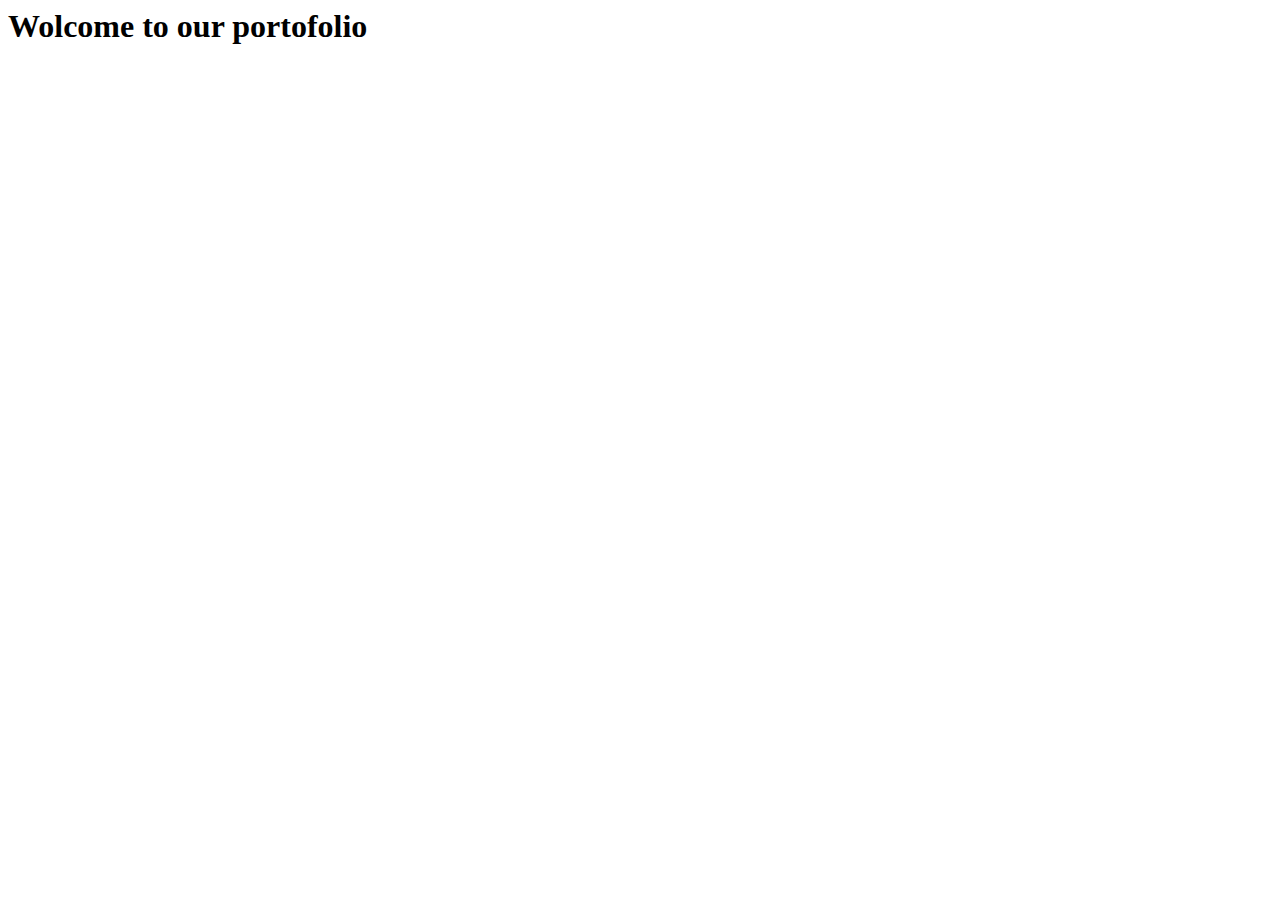
==== portofolio.html @ 84260bf3 "Add Layout 2" ====
<html lang="en">
<head>
    <meta charset="UTF-8">
    <meta name="viewport" content="width=device-width, initial-scale=1.0">
    <title>Document</title>
</head>
<body>
    <h1>Wolcome to our portofolio</h1>
</body>
</html>
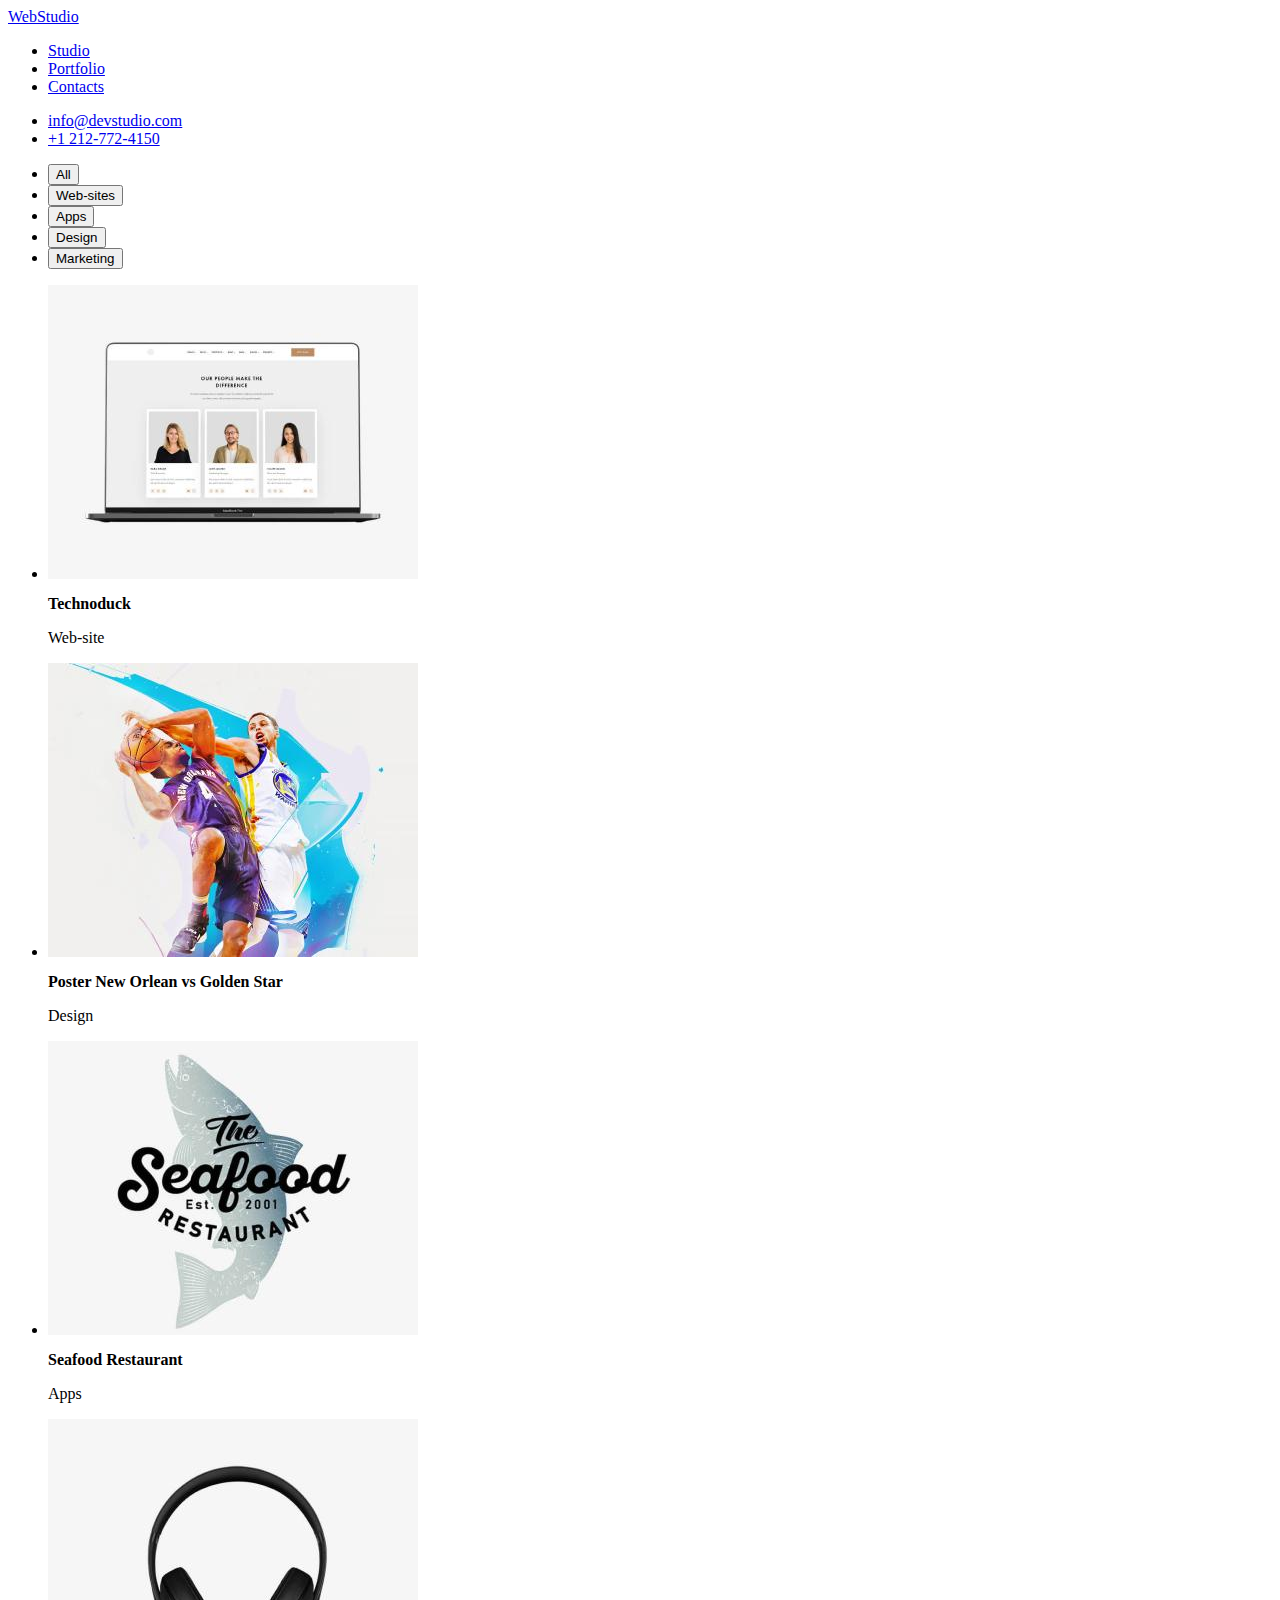
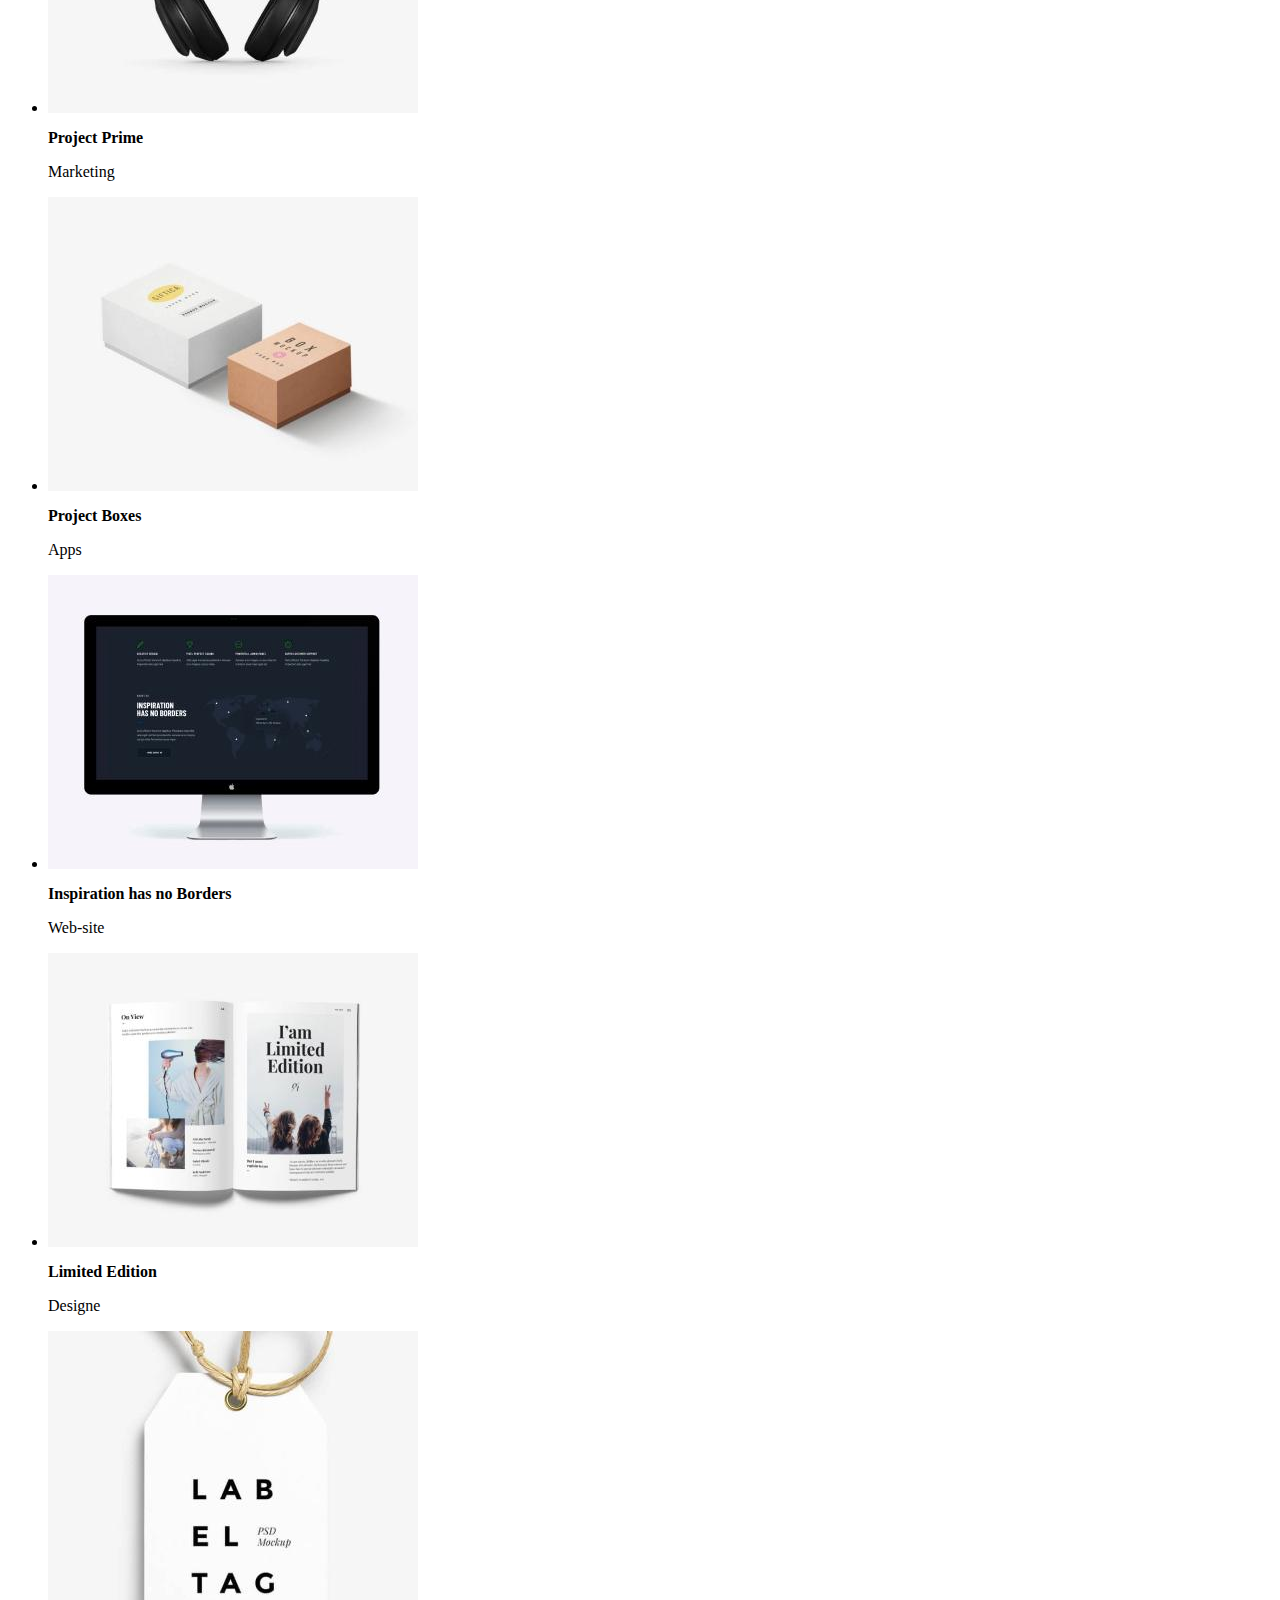
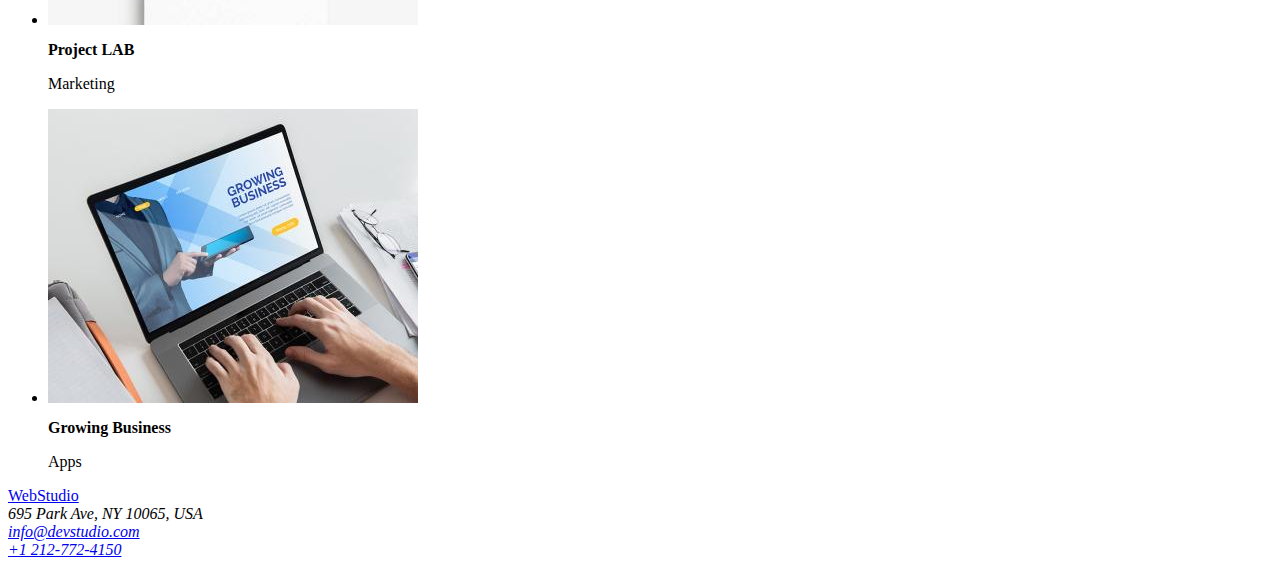
==== commit d1afdffb: "create portofolio.html" ====
--- a/portofolio.html
+++ b/portofolio.html
@@ -2,9 +2,95 @@
 <head>
     <meta charset="UTF-8">
     <meta name="viewport" content="width=device-width, initial-scale=1.0">
-    <title>Document</title>
+    <title>Portofolio</title>
+    <link rel="preconnect" href="https://fonts.googleapis.com">
+    <link rel="preconnect" href="https://fonts.gstatic.com" crossorigin>
+    <link href="https://fonts.googleapis.com/css2?family=Raleway:wght@700&family=Roboto:wght@400;500;700;900&display=swap" rel="stylesheet">
+    <link rel="stylesheet" href="css/style.css">
 </head>
-<body>
-    <h1>Wolcome to our portofolio</h1>
+<body class="body-style">
+
+    <header class="header-style" >
+
+        <a href="#">WebStudio</a> 
+          <nav>
+            <ul class="link-style">
+              <li> <a class="link" href="studio.html" target="_blank">Studio</a> </li>
+              <li> <a class="link" href="portofolio.html" target="_blank">Portfolio</a></li>
+              <li> <a class="link-style" href="https://www.google.ro/" target="_blank">Contacts</a></li>
+             </ul>
+          </nav>
+  
+             <ul class="header-contacts">
+              <li><a class="contact" href="emailto:info@devstudio.com ">info@devstudio.com</a></li>
+              <li><a class="contact" href="tel:+1212-772-4150">+1 212-772-4150</a></li>
+             </ul>
+         
+       </header>
+  
+  <!-- The main part-->  
+              
+  <main class="main-style">
+  
+    <ul class="portofolio-buttons">
+      <li> <button class="buttons-style" type="button">All</button></li>
+      <li><button class="buttons-style" type="button">Web-sites</button></li>
+      <li><button class="buttons-style" type="button">Apps</button></li>
+      <li><button class="buttons-style" type="button">Design</button></li>
+      <li><button class="buttons-style" type="button">Marketing</button></li>
+    </ul>
+  <ul>
+    <li>
+      <img src="images/img8.jpg" alt="Technoduck" width="370">
+      <p><b>Technoduck</b></p>
+      <p>Web-site</p>
+    </li>
+    <li><img src="images/img9.jpg" alt="Poster New Orlean vs Golden Star" width="370">
+      <p><b>Poster New Orlean vs Golden Star</b></p>
+      <p>Design</p>
+    </li>
+    <li>
+      <img src="images/img10.jpg" alt="Seafood Restaurant" width="370">
+      <p><b>Seafood Restaurant </b></p>
+      <p>Apps</p>
+    </li>
+    <li>
+      <img src="images/img11.jpg" alt="Project Prime" width="370">
+      <p><b>Project Prime</b></p>
+      <p>Marketing</p>
+    </li>
+    <li><img src="images/img12.jpg" alt="Project Boxes" width="370">
+      <p><b>Project Boxes</b></p>
+      <p>Apps</p>
+    </li>
+    <li><img src="images/img13.jpg" alt="Inspiration has no Borders" width="370">
+      <p><b>Inspiration has no Borders</b></p>
+      <p>Web-site</p>
+    </li>
+    <li><img src="images/img14.jpg" alt="Limited Edition" width="370">
+      <p><b>Limited Edition</b></p>
+      <p>Designe</p>
+    </li>
+    <li><img src="images/img15.jpg" alt="Project LAB" width="370">
+      <p><b>Project LAB</b></p>
+      <p>Marketing</p>
+    </li>
+    <li><img src="images/img16.jpg" alt="Growing Business" width="370">
+      <p><b>Growing Business</b></p>
+      <p>Apps</p>
+    </li>
+  </ul>
+  </main>
+  
+  <!--footer section-->
+  <footer class="footer-style">
+    <a href="#">WebStudio</a> 
+    <address>695 Park Ave, NY 10065, USA
+    <br>
+    <a href="emailto:info@devstudio.com">info@devstudio.com</a>
+    <br>
+    <a href="tel:+1212-772-4150">+1 212-772-4150</a> 
+    </address> 
+    </footer>
 </body>
 </html>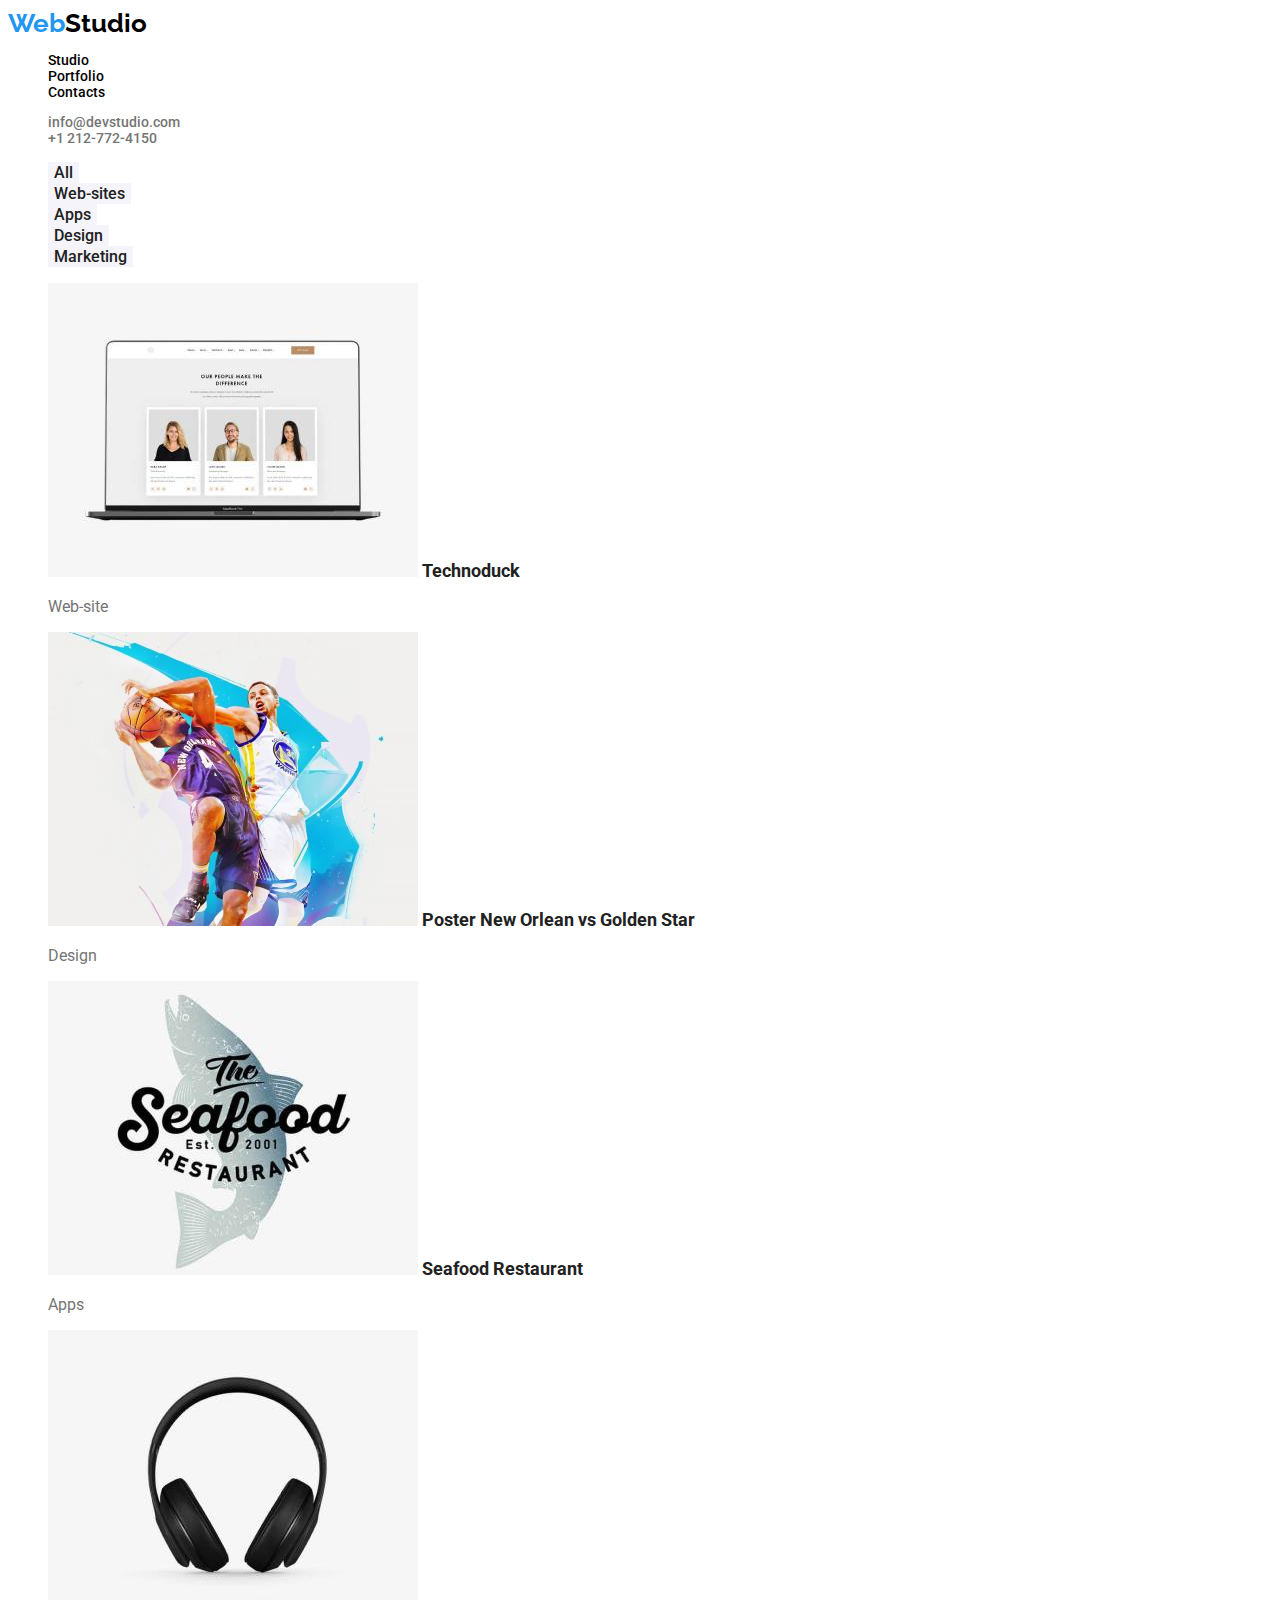
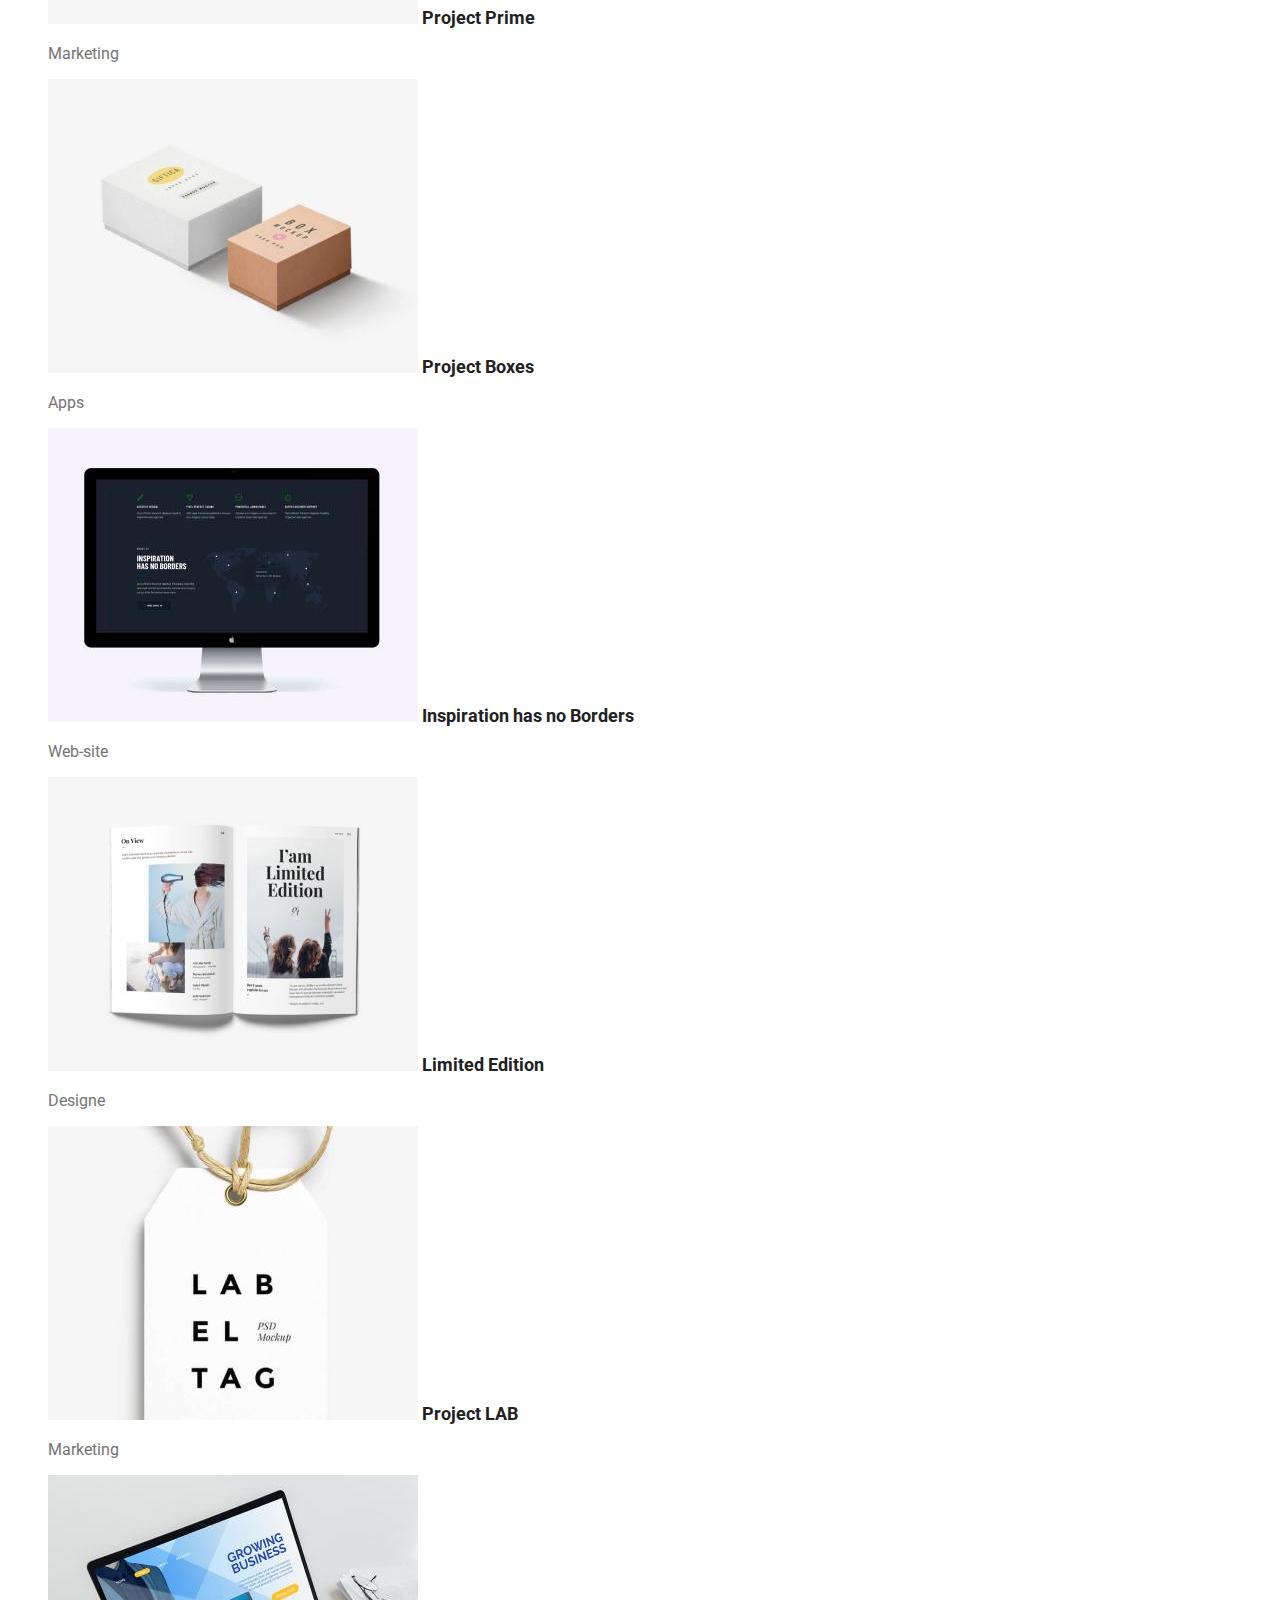
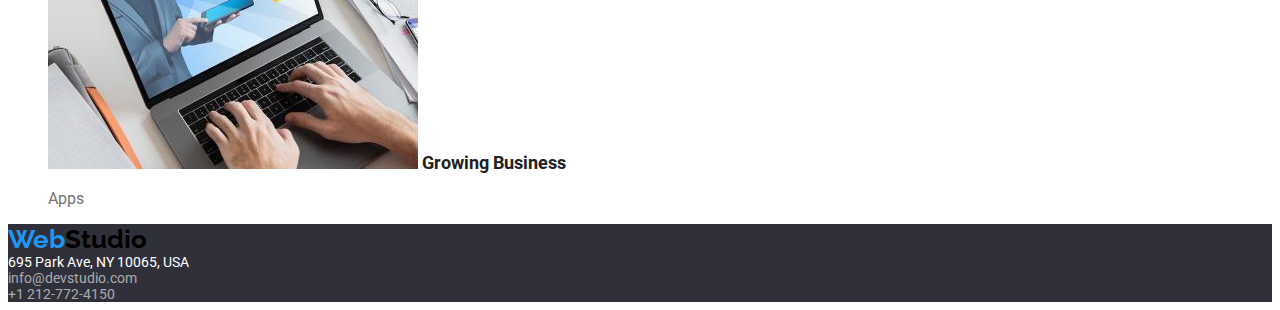
==== commit 11348f05: "modified some aspects and added classes" ====
--- a/portofolio.html
+++ b/portofolio.html
@@ -10,14 +10,14 @@
 </head>
 <body class="body-style">
 
-    <header class="header-style" >
+    <header class="header-style">
 
-        <a href="#">WebStudio</a> 
+        <a class="logo-style" href="#"><span class="web-style">Web</span><span>Studio</span></a> 
           <nav>
-            <ul class="link-style">
+            <ul class="link-header-style">
               <li> <a class="link" href="studio.html" target="_blank">Studio</a> </li>
               <li> <a class="link" href="portofolio.html" target="_blank">Portfolio</a></li>
-              <li> <a class="link-style" href="https://www.google.ro/" target="_blank">Contacts</a></li>
+              <li> <a class="link" href="#" target="_blank">Contacts</a></li>
              </ul>
           </nav>
   
@@ -31,65 +31,67 @@
   <!-- The main part-->  
               
   <main class="main-style">
+    <section>
   
     <ul class="portofolio-buttons">
-      <li> <button class="buttons-style" type="button">All</button></li>
+      <li><button class="buttons-style" type="button">All</button></li>
       <li><button class="buttons-style" type="button">Web-sites</button></li>
       <li><button class="buttons-style" type="button">Apps</button></li>
       <li><button class="buttons-style" type="button">Design</button></li>
       <li><button class="buttons-style" type="button">Marketing</button></li>
     </ul>
-  <ul>
+  <ul class="our-portofolio-style">
     <li>
       <img src="images/img8.jpg" alt="Technoduck" width="370">
-      <p><b>Technoduck</b></p>
+      <span>Technoduck</span>
       <p>Web-site</p>
     </li>
     <li><img src="images/img9.jpg" alt="Poster New Orlean vs Golden Star" width="370">
-      <p><b>Poster New Orlean vs Golden Star</b></p>
+      <span>Poster New Orlean vs Golden Star</span>
       <p>Design</p>
     </li>
     <li>
       <img src="images/img10.jpg" alt="Seafood Restaurant" width="370">
-      <p><b>Seafood Restaurant </b></p>
+      <span>Seafood Restaurant</span>
       <p>Apps</p>
     </li>
     <li>
       <img src="images/img11.jpg" alt="Project Prime" width="370">
-      <p><b>Project Prime</b></p>
+      <span>Project Prime</span>
       <p>Marketing</p>
     </li>
     <li><img src="images/img12.jpg" alt="Project Boxes" width="370">
-      <p><b>Project Boxes</b></p>
+      <span>Project Boxes</span>
       <p>Apps</p>
     </li>
     <li><img src="images/img13.jpg" alt="Inspiration has no Borders" width="370">
-      <p><b>Inspiration has no Borders</b></p>
+      <span>Inspiration has no Borders</span>
       <p>Web-site</p>
     </li>
     <li><img src="images/img14.jpg" alt="Limited Edition" width="370">
-      <p><b>Limited Edition</b></p>
+      <span>Limited Edition</span>
       <p>Designe</p>
     </li>
     <li><img src="images/img15.jpg" alt="Project LAB" width="370">
-      <p><b>Project LAB</b></p>
+      <span>Project LAB</span>
       <p>Marketing</p>
     </li>
     <li><img src="images/img16.jpg" alt="Growing Business" width="370">
-      <p><b>Growing Business</b></p>
+      <span>Growing Business</span>
       <p>Apps</p>
     </li>
   </ul>
+  </section>
   </main>
   
   <!--footer section-->
   <footer class="footer-style">
-    <a href="#">WebStudio</a> 
-    <address>695 Park Ave, NY 10065, USA
+    <a class="logo-style" href="#"><span class="web-style">Web</span><span>Studio</span></a> 
+    <address><span class="street-style">695 Park Ave, NY 10065, USA</span>
     <br>
-    <a href="emailto:info@devstudio.com">info@devstudio.com</a>
+    <a class="footer-contact" href="emailto:info@devstudio.com">info@devstudio.com</a>
     <br>
-    <a href="tel:+1212-772-4150">+1 212-772-4150</a> 
+    <a class="footer-contact" href="tel:+1212-772-4150">+1 212-772-4150</a> 
     </address> 
     </footer>
 </body>
--- a/css/style.css
+++ b/css/style.css
@@ -0,0 +1,58 @@
+:root {}
+
+.body-style {font-family: "Roboto" , sans-serif; font-style: normal;}
+
+.header-style,.about-us-style, .main-style   {background-color: #FFFFFF;}
+.title-section-style, .footer-style {background-color: #2F303A;}
+.our-team-style {background-color: #F5F4FA;}
+
+.logo-style { color: #000000;  font-family: "Raleway";
+    font-size: 26px; font-style: normal;font-weight: 700;text-decoration: none;}
+.web-style {color:#2196F3;}
+
+
+.link-header-style, .link {color: #000000;  text-decoration:none; font-size: 14px;
+    font-style: normal;font-weight: 500; list-style:none;}
+.link-header-style, .link:visited {color: #000000;}
+.link-header-style .link:hover,.link-header-style .link:focus  {color:#2196F3}
+ 
+.header-contacts, .contact {color: #757575; list-style: none; text-decoration: none;font-size: 14px;
+    font-style: normal; font-weight: 500;}
+.header-contacts, .contact:hover {color: #2196F3;}
+
+
+.h1-title {color: #FFF;text-align: center;font-size: 44px;font-style: normal;
+    font-weight: 900;line-height: 60px; letter-spacing: 2.64px;text-transform: uppercase; width: 696px; text-align: center;}
+
+.main-button {background-color: #2196F3; color: #FFF;text-align: center; border: none; width: 200px;
+height: 50px; flex-shrink: 0; font-size: 16px;font-style: normal;font-weight: 700; text-align: center; font-family: inherit;}
+.portofolio-buttons{list-style: none;}
+.buttons-style {background-color: #F5F4FA; color: #212121; border: none; font-size: 16px;
+    font-style: normal;font-weight: 500; font-family: inherit; }
+.buttons-style:hover{background-color: #2196F3; color: #FFF;}
+
+.features-style { list-style: none;}
+h3 { width: 270px; color: #212121; font-size: 14px; font-style: normal;font-weight: 700;
+    line-height: normal;letter-spacing: 0.42px;text-transform: uppercase; }
+h2{color: #212121;text-align: center;font-size: 36px;font-style: normal;
+    font-weight: 700;}
+.features-style p{color: #757575;font-size: 14px;font-style: normal;font-weight: 400;}
+
+.img-style {list-style: none;}
+
+.staf-style{list-style: none;}
+.staf-style span{color: #212121;text-align: center;font-size: 16px;
+    font-style: normal;font-weight: 500;}
+.staf-style p{color: #757575;text-align: center;font-size: 16px;font-style: normal;
+    font-weight: 400;}
+
+.street-style{color: #FFF; font-size: 14px; font-family: inherit; font-style: normal;font-weight: 400;}
+.footer-contact{color: rgba(255, 255, 255, 0.60);font-family:inherit;font-size: 14px;
+    font-style: normal;font-weight: 400; text-decoration: none;}
+
+
+.our-portofolio-style {list-style: none;}
+.our-portofolio-style span {color: #212121;font-size: 18px;font-style: normal;
+    font-weight: 700;}
+.our-portofolio-style p{color: #757575;font-size: 16px;font-style: normal;
+    font-weight: 400;}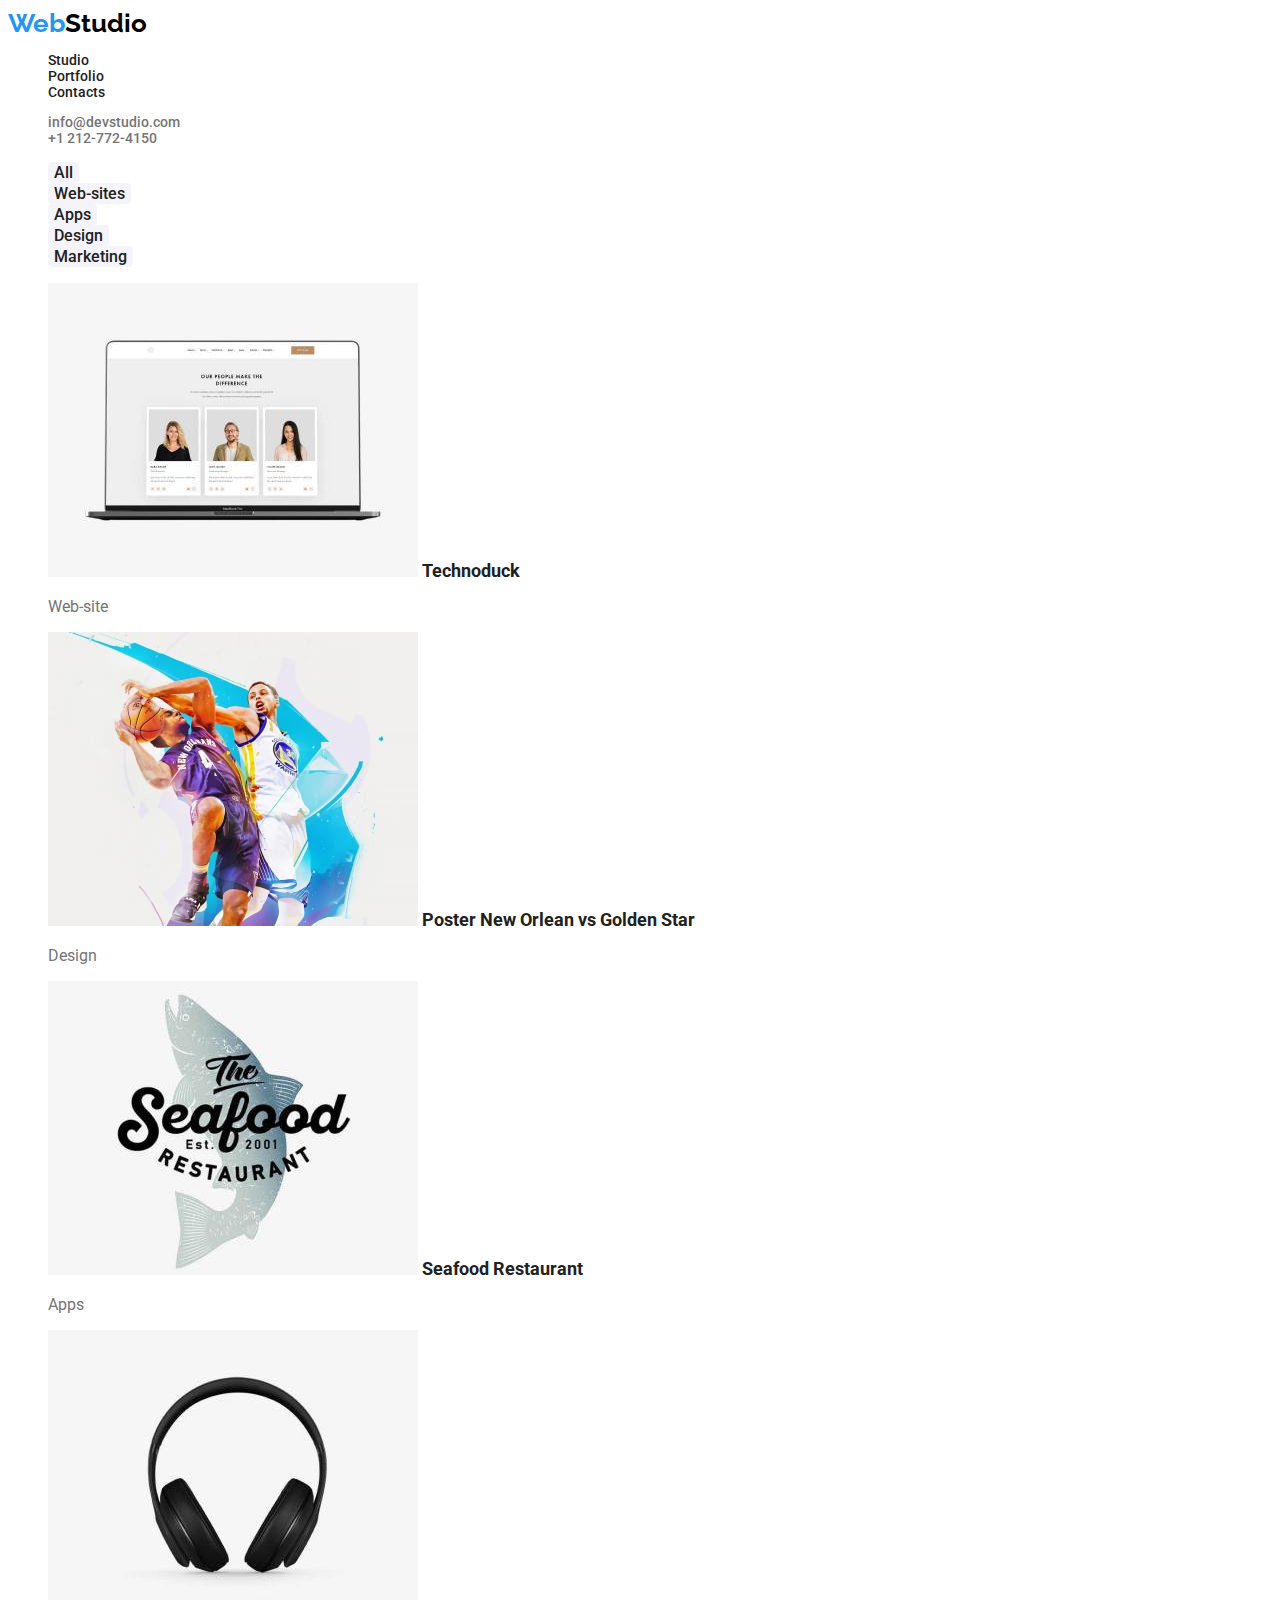
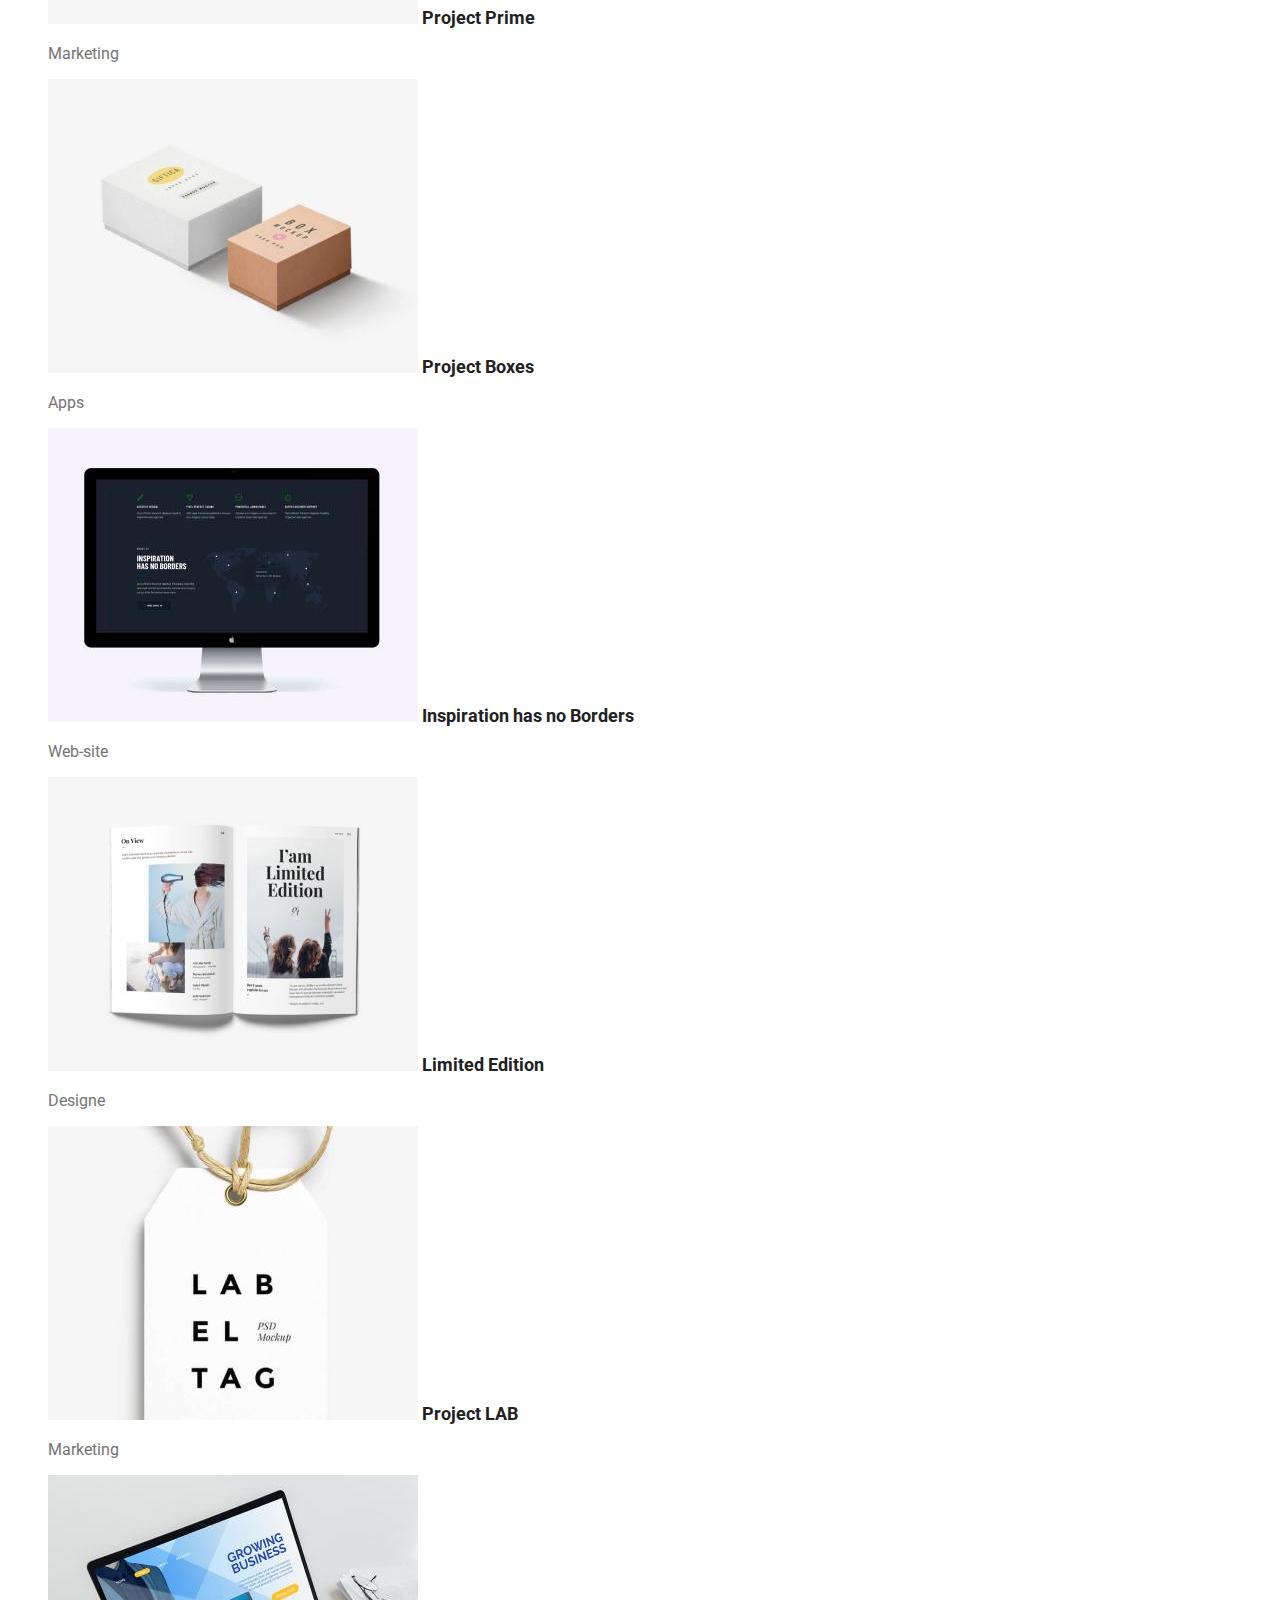
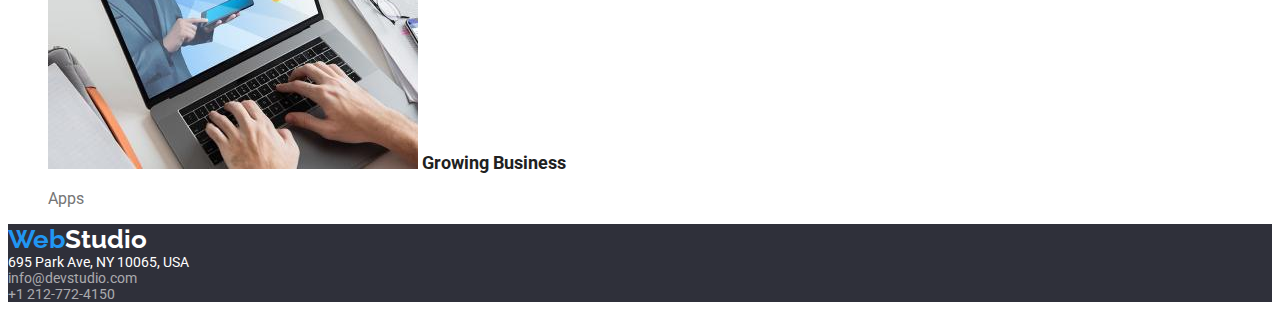
==== commit 6502045e: "add variables" ====
--- a/portofolio.html
+++ b/portofolio.html
@@ -86,7 +86,7 @@
   
   <!--footer section-->
   <footer class="footer-style">
-    <a class="logo-style" href="#"><span class="web-style">Web</span><span>Studio</span></a> 
+    <a class="logo-style" href="#"><span class="web-style">Web</span><span class="footer-studio-style">Studio</span></a> 
     <address><span class="street-style">695 Park Ave, NY 10065, USA</span>
     <br>
     <a class="footer-contact" href="emailto:info@devstudio.com">info@devstudio.com</a>
--- a/css/style.css
+++ b/css/style.css
@@ -1,58 +1,72 @@
-:root {}
-
-.body-style {font-family: "Roboto" , sans-serif; font-style: normal;}
-
-.header-style,.about-us-style, .main-style   {background-color: #FFFFFF;}
-.title-section-style, .footer-style {background-color: #2F303A;}
-.our-team-style {background-color: #F5F4FA;}
-
-.logo-style { color: #000000;  font-family: "Raleway";
-    font-size: 26px; font-style: normal;font-weight: 700;text-decoration: none;}
-.web-style {color:#2196F3;}
+:root {--main-text-style:"Roboto" , sans-serif;
+       --main-text-color:#212121;
+       --header-logo-studio-color:#000000;
+       --main-activ-text-color:#2196F3;
+       --white-color:#FFFFFF;
+       --button-background-color:#F5F4FA;
+       --p-and-header-contact-color:#757575;
+       --footer-contact-color:rgba(255, 255, 255, 0.60); 
+       --main-button-activ-color: #188CE8;
+       --footer-background:#2F303A;
 
 
-.link-header-style, .link {color: #000000;  text-decoration:none; font-size: 14px;
-    font-style: normal;font-weight: 500; list-style:none;}
-.link-header-style, .link:visited {color: #000000;}
-.link-header-style .link:hover,.link-header-style .link:focus  {color:#2196F3}
+}
+
+.body-style {font-family:var(--main-text-style); font-style: normal;}
+
+.header-style,.about-us-style, .main-style   {background-color:var(--white-color);}
+.title-section-style, .footer-style {background-color:var(--footer-background);}
+.our-team-style {background-color:var(--button-background-color);}
+
+.logo-style { color:var(--header-logo-studio-color); font-family: "Raleway";
+    font-size: 26px;font-weight: 700;text-decoration: none;}
+.web-style {color:var(--main-activ-text-color);}
+.footer-studio-style{color:var(--white-color);}
+
+.link-header-style, .link {color: var(--main-text-color);  text-decoration:none; font-size: 14px;
+    font-weight: 500; list-style:none;}
+.link-header-style, .link:visited {color:var(--main-text-color)}
+.link-header-style .link:hover,.link-header-style .link:focus  {color:var(--main-activ-text-color);}
  
-.header-contacts, .contact {color: #757575; list-style: none; text-decoration: none;font-size: 14px;
+.header-contacts, .contact {color:var(--p-and-header-contact-color); list-style: none; text-decoration: none;font-size: 14px;
     font-style: normal; font-weight: 500;}
-.header-contacts, .contact:hover {color: #2196F3;}
+.header-contacts, .contact:hover {color:var(--main-activ-text-color);}
 
 
-.h1-title {color: #FFF;text-align: center;font-size: 44px;font-style: normal;
+.h1-title {color:var(--white-color);text-align: center;font-size: 44px;
     font-weight: 900;line-height: 60px; letter-spacing: 2.64px;text-transform: uppercase; width: 696px; text-align: center;}
 
-.main-button {background-color: #2196F3; color: #FFF;text-align: center; border: none; width: 200px;
-height: 50px; flex-shrink: 0; font-size: 16px;font-style: normal;font-weight: 700; text-align: center; font-family: inherit;}
+.main-button {background-color:var(--main-activ-text-color); color:var(--white-color);text-align: center; border: none; width: 200px;
+height: 50px; flex-shrink: 0; font-size: 16px;font-style: normal;font-weight: 700; font-family: inherit; border-radius: 4px;}
+.main-button:hover{ background-color:var(--main-button-activ-color); color:var(--white-color);}
 .portofolio-buttons{list-style: none;}
-.buttons-style {background-color: #F5F4FA; color: #212121; border: none; font-size: 16px;
-    font-style: normal;font-weight: 500; font-family: inherit; }
-.buttons-style:hover{background-color: #2196F3; color: #FFF;}
+.buttons-style {background-color:var(--button-background-color); color:var(--main-text-color); border: none; font-size: 16px;
+    font-style: normal;font-weight: 500; font-family: inherit; border-radius: 4px; }
+.buttons-style:hover{background-color:var(--main-activ-text-color); ;box-shadow: 0px 2px 2px 0px rgba(0, 0, 0, 0.12), 0px 1px 2px 0px rgba(0, 0, 0, 0.08), 0px 3px 1px 0px rgba(0, 0, 0, 0.10); }
 
 .features-style { list-style: none;}
-h3 { width: 270px; color: #212121; font-size: 14px; font-style: normal;font-weight: 700;
+h3 { width: 270px; color: var(--main-text-color); font-size: 14px; font-weight: 700;
     line-height: normal;letter-spacing: 0.42px;text-transform: uppercase; }
-h2{color: #212121;text-align: center;font-size: 36px;font-style: normal;
+h2{color:var(--main-text-color);text-align: center;font-size: 36px;
     font-weight: 700;}
-.features-style p{color: #757575;font-size: 14px;font-style: normal;font-weight: 400;}
+.features-style p{color:var(--p-and-header-contact-color);font-size: 14px;font-weight: 400;}
 
 .img-style {list-style: none;}
 
 .staf-style{list-style: none;}
-.staf-style span{color: #212121;text-align: center;font-size: 16px;
-    font-style: normal;font-weight: 500;}
-.staf-style p{color: #757575;text-align: center;font-size: 16px;font-style: normal;
+.staf-style span{color:var(--main-text-color);text-align: center;font-size: 16px;
+    font-weight: 500;}
+.staf-style p{color:var(--p-and-header-contact-color);text-align: center;font-size: 16px;
     font-weight: 400;}
 
-.street-style{color: #FFF; font-size: 14px; font-family: inherit; font-style: normal;font-weight: 400;}
-.footer-contact{color: rgba(255, 255, 255, 0.60);font-family:inherit;font-size: 14px;
+.street-style{color:var(--white-color); font-style: normal; font-size: 14px; font-family: inherit;font-weight: 400;}
+.footer-contact{color:var(--footer-contact-color);font-family:inherit;font-size: 14px;
     font-style: normal;font-weight: 400; text-decoration: none;}
-
+.footer-contact:hover{color:var(--main-activ-text-color);}
 
 .our-portofolio-style {list-style: none;}
-.our-portofolio-style span {color: #212121;font-size: 18px;font-style: normal;
+.our-portofolio-style span {color:var(--main-text-color);font-size: 18px;font-style: normal;
     font-weight: 700;}
-.our-portofolio-style p{color: #757575;font-size: 16px;font-style: normal;
-    font-weight: 400;}+.our-portofolio-style p{color:var(--p-and-header-contact-color);font-size: 16px;font-style: normal;
+    font-weight: 400;}
+
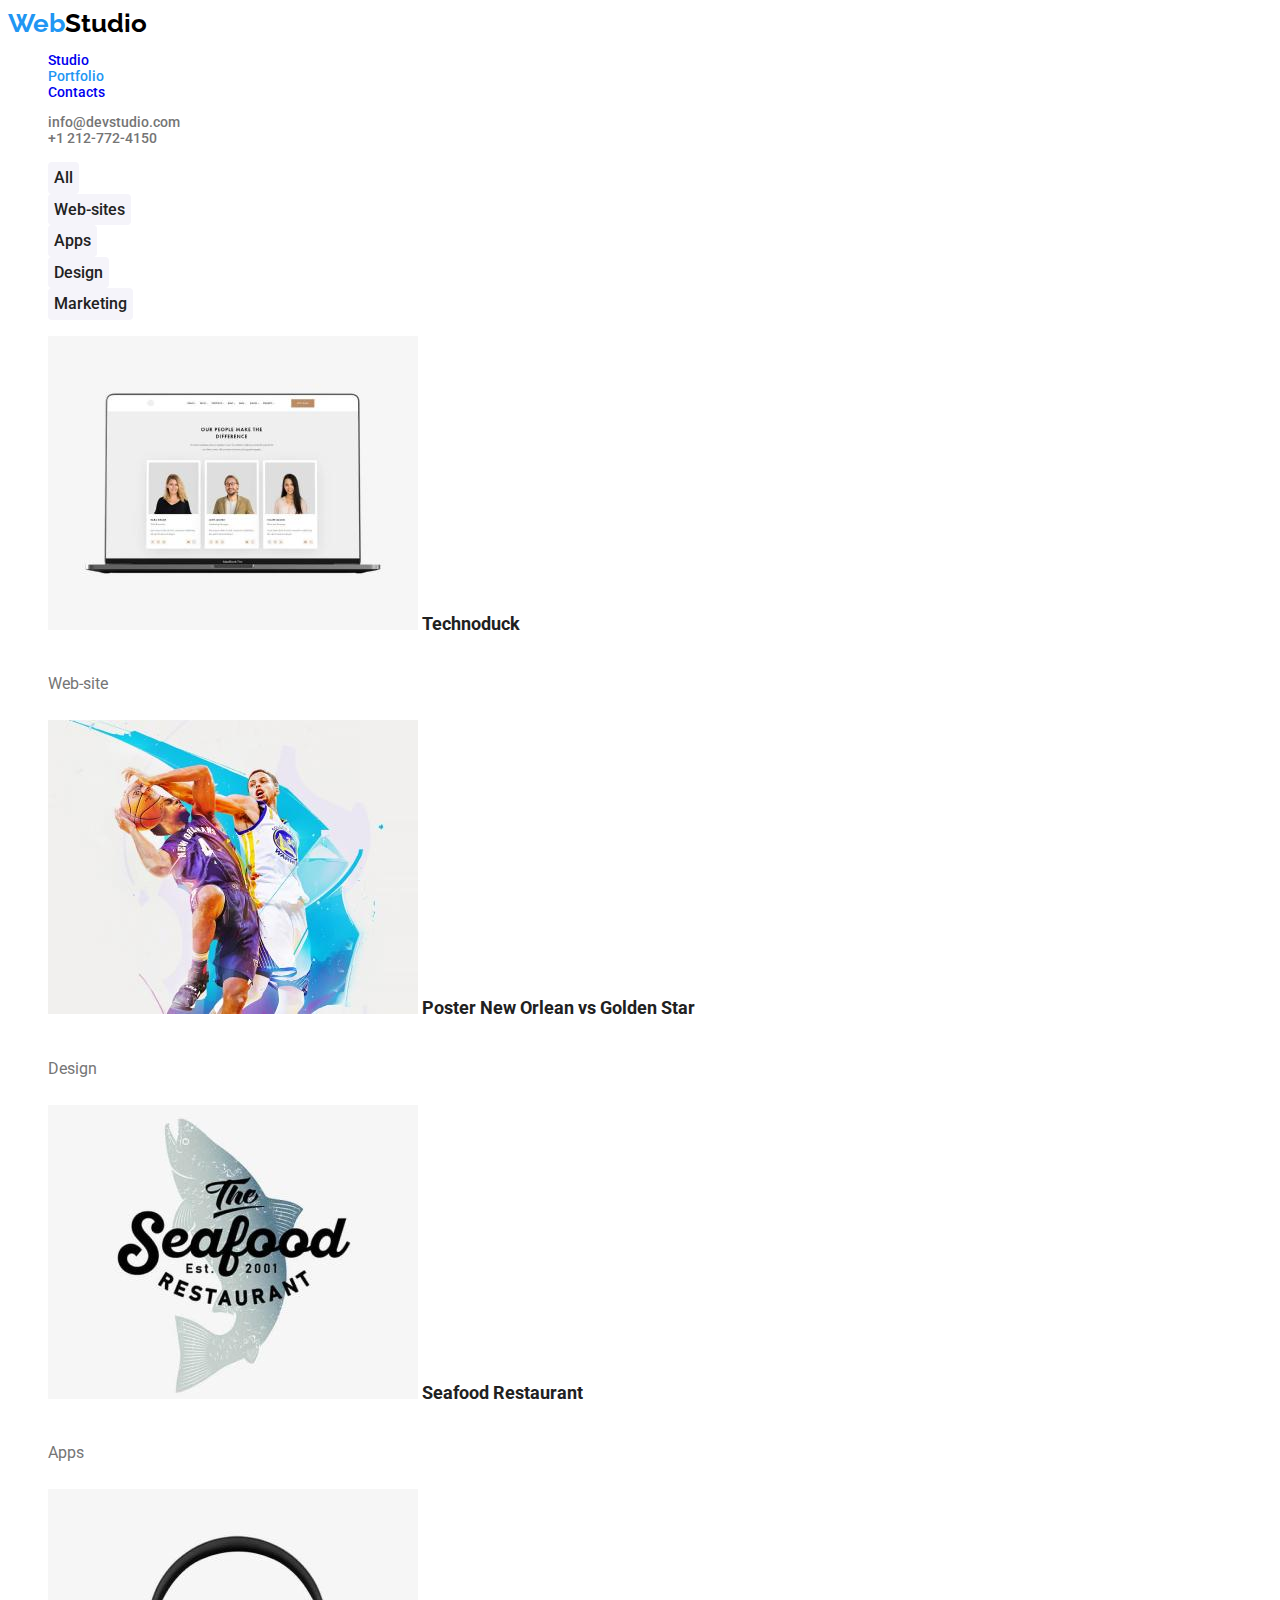
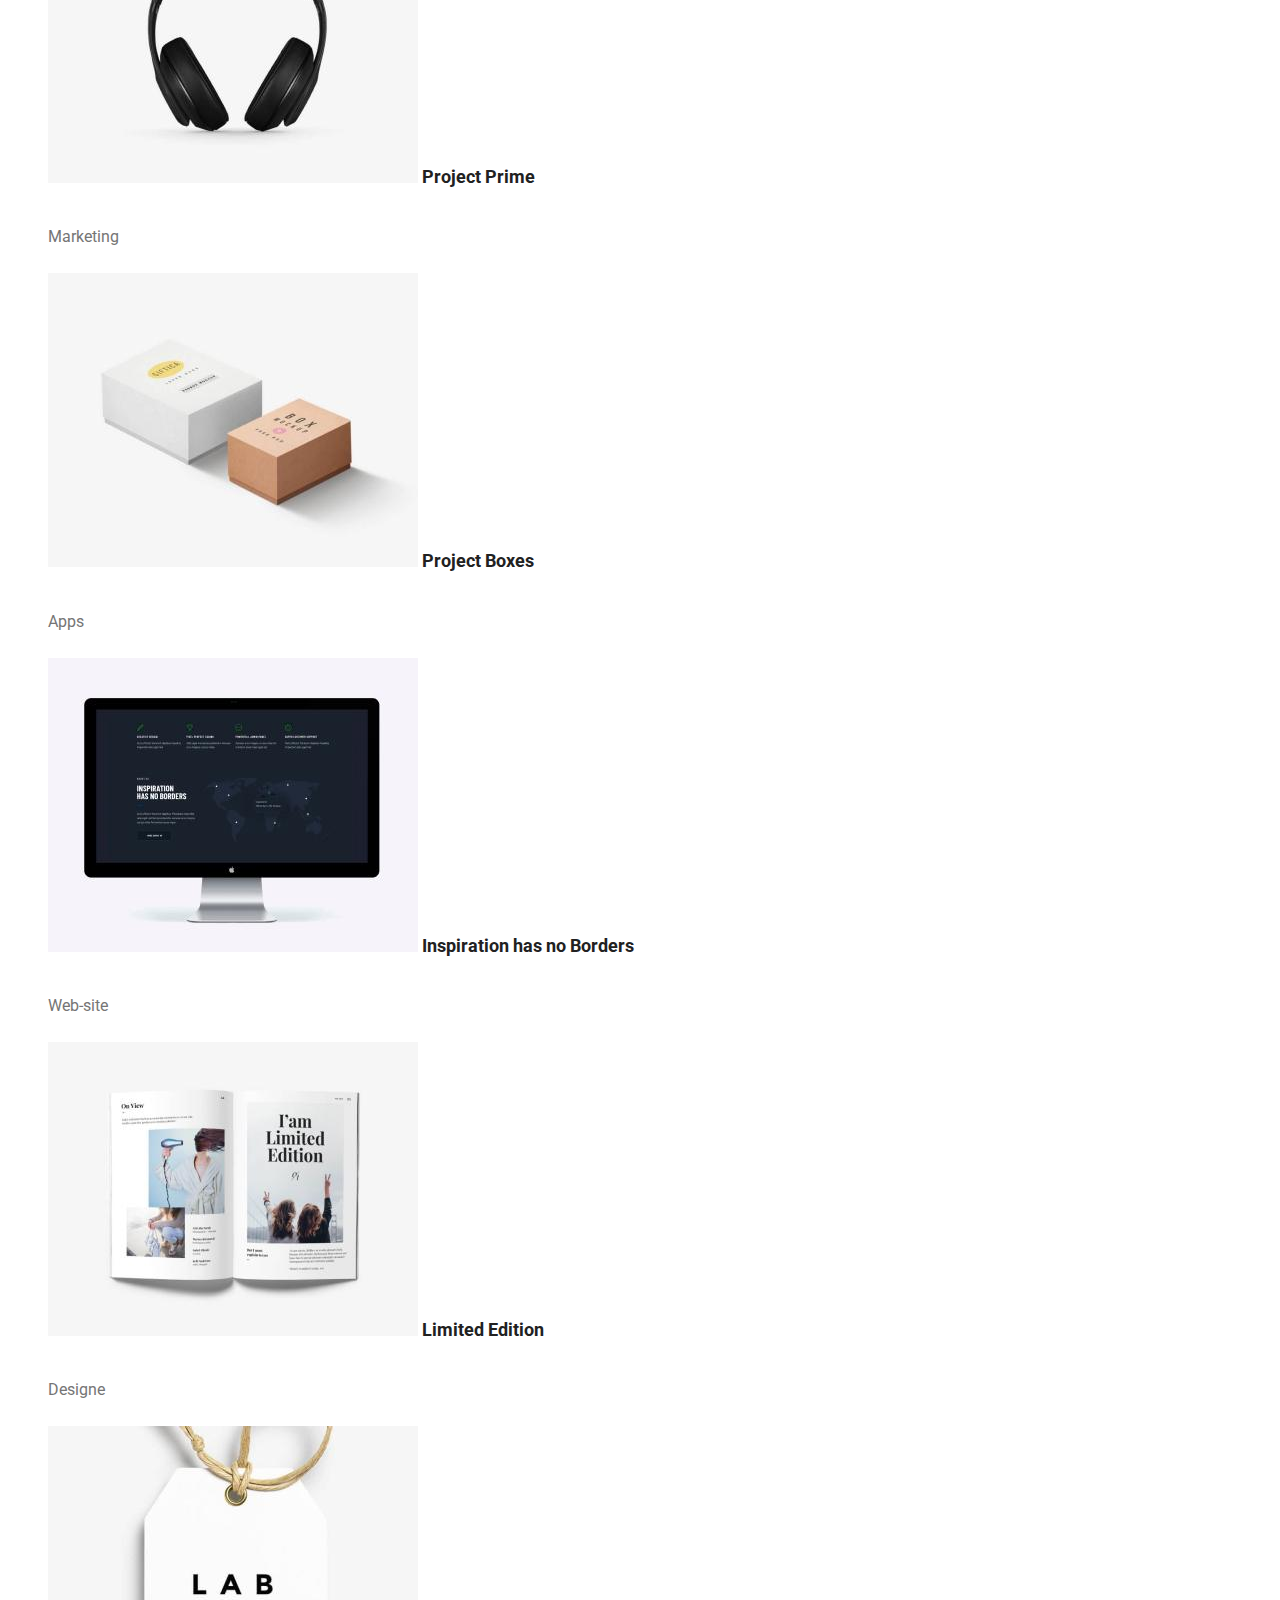
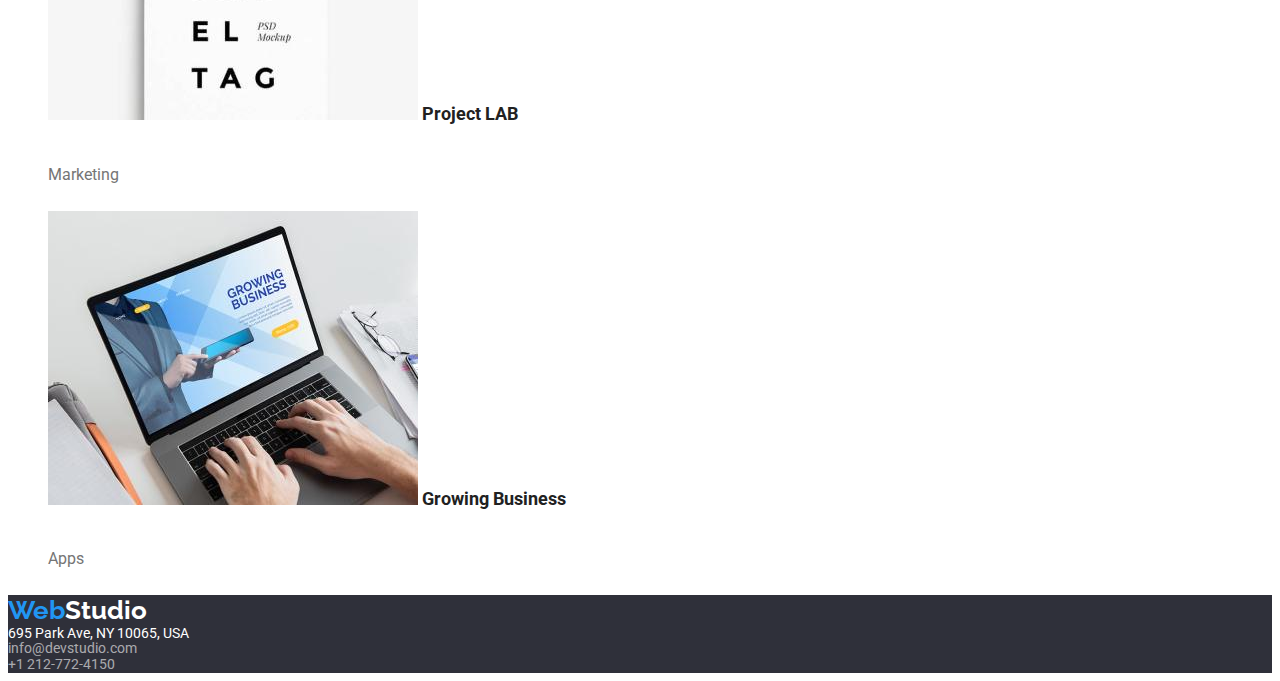
==== commit 30d9fe29: "added improvements" ====
--- a/portofolio.html
+++ b/portofolio.html
@@ -16,7 +16,7 @@
           <nav>
             <ul class="link-header-style">
               <li> <a class="link" href="studio.html" target="_blank">Studio</a> </li>
-              <li> <a class="link" href="portofolio.html" target="_blank">Portfolio</a></li>
+              <li> <a class="link current" href="portofolio.html" target="_blank">Portfolio</a></li>
               <li> <a class="link" href="#" target="_blank">Contacts</a></li>
              </ul>
           </nav>
@@ -34,7 +34,7 @@
     <section>
   
     <ul class="portofolio-buttons">
-      <li><button class="buttons-style" type="button">All</button></li>
+      <li><button class="buttons-style" type="button" >All</button></li>
       <li><button class="buttons-style" type="button">Web-sites</button></li>
       <li><button class="buttons-style" type="button">Apps</button></li>
       <li><button class="buttons-style" type="button">Design</button></li>
--- a/css/style.css
+++ b/css/style.css
@@ -8,65 +8,70 @@
        --footer-contact-color:rgba(255, 255, 255, 0.60); 
        --main-button-activ-color: #188CE8;
        --footer-background:#2F303A;
-
-
 }
 
-.body-style {font-family:var(--main-text-style); font-style: normal;}
+.body-style {font-family:var(--main-text-style); font-style: normal; color:var(--main-text-color);}
 
 .header-style,.about-us-style, .main-style   {background-color:var(--white-color);}
 .title-section-style, .footer-style {background-color:var(--footer-background);}
 .our-team-style {background-color:var(--button-background-color);}
 
 .logo-style { color:var(--header-logo-studio-color); font-family: "Raleway";
-    font-size: 26px;font-weight: 700;text-decoration: none;}
+    font-size: 26px;font-weight: 700;text-decoration: none;line-height: normal;}
 .web-style {color:var(--main-activ-text-color);}
 .footer-studio-style{color:var(--white-color);}
 
-.link-header-style, .link {color: var(--main-text-color);  text-decoration:none; font-size: 14px;
-    font-weight: 500; list-style:none;}
+
+
+.link-header-style, .link {text-decoration:none; font-size: 14px;
+    font-weight: 500; list-style:none; line-height: normal; }
 .link-header-style, .link:visited {color:var(--main-text-color)}
 .link-header-style .link:hover,.link-header-style .link:focus  {color:var(--main-activ-text-color);}
- 
+.current{color:var(--main-activ-text-color)}
+
+
+
+
+
 .header-contacts, .contact {color:var(--p-and-header-contact-color); list-style: none; text-decoration: none;font-size: 14px;
     font-style: normal; font-weight: 500;}
 .header-contacts, .contact:hover {color:var(--main-activ-text-color);}
 
 
 .h1-title {color:var(--white-color);text-align: center;font-size: 44px;
-    font-weight: 900;line-height: 60px; letter-spacing: 2.64px;text-transform: uppercase; width: 696px; text-align: center;}
+    font-weight: 900; letter-spacing: 2.64px;text-transform: uppercase; text-align: center; line-height:4.28;}
 
-.main-button {background-color:var(--main-activ-text-color); color:var(--white-color);text-align: center; border: none; width: 200px;
-height: 50px; flex-shrink: 0; font-size: 16px;font-style: normal;font-weight: 700; font-family: inherit; border-radius: 4px;}
+.main-button {background-color:var(--main-activ-text-color); color:var(--white-color); cursor: pointer; text-align: center; border: none; width: 200px;
+height: 50px; line-height:2.14; flex-shrink: 0; font-size: 16px;font-style: normal;font-weight: 700; font-family: inherit; border-radius: 4px;}
 .main-button:hover{ background-color:var(--main-button-activ-color); color:var(--white-color);}
 .portofolio-buttons{list-style: none;}
-.buttons-style {background-color:var(--button-background-color); color:var(--main-text-color); border: none; font-size: 16px;
-    font-style: normal;font-weight: 500; font-family: inherit; border-radius: 4px; }
+.buttons-style {background-color:var(--button-background-color); color:var(--main-text-color); cursor: pointer; border: none; font-size: 16px;
+    font-style: normal;line-height:1.85; font-weight: 500; font-family: inherit; border-radius: 4px; }
 .buttons-style:hover{background-color:var(--main-activ-text-color); ;box-shadow: 0px 2px 2px 0px rgba(0, 0, 0, 0.12), 0px 1px 2px 0px rgba(0, 0, 0, 0.08), 0px 3px 1px 0px rgba(0, 0, 0, 0.10); }
 
 .features-style { list-style: none;}
 h3 { width: 270px; color: var(--main-text-color); font-size: 14px; font-weight: 700;
     line-height: normal;letter-spacing: 0.42px;text-transform: uppercase; }
-h2{color:var(--main-text-color);text-align: center;font-size: 36px;
+h2{color:var(--main-text-color);text-align: center;font-size: 36px; line-height: normal;
     font-weight: 700;}
-.features-style p{color:var(--p-and-header-contact-color);font-size: 14px;font-weight: 400;}
+.features-style p{color:var(--p-and-header-contact-color);line-height:1.85; font-size: 14px;}
 
 .img-style {list-style: none;}
 
 .staf-style{list-style: none;}
 .staf-style span{color:var(--main-text-color);text-align: center;font-size: 16px;
-    font-weight: 500;}
-.staf-style p{color:var(--p-and-header-contact-color);text-align: center;font-size: 16px;
-    font-weight: 400;}
+    font-weight: 500;line-height: normal;}
+.staf-style p{color:var(--p-and-header-contact-color);text-align: center;font-size: 16px;line-height: normal;}
 
 .street-style{color:var(--white-color); font-style: normal; font-size: 14px; font-family: inherit;font-weight: 400;}
 .footer-contact{color:var(--footer-contact-color);font-family:inherit;font-size: 14px;
-    font-style: normal;font-weight: 400; text-decoration: none;}
+    font-style: normal;font-weight: 400; text-decoration: none;line-height:1.14;}
 .footer-contact:hover{color:var(--main-activ-text-color);}
+
 
 .our-portofolio-style {list-style: none;}
 .our-portofolio-style span {color:var(--main-text-color);font-size: 18px;font-style: normal;
-    font-weight: 700;}
+    font-weight: 700;line-height:2.57;}
 .our-portofolio-style p{color:var(--p-and-header-contact-color);font-size: 16px;font-style: normal;
-    font-weight: 400;}
+    font-weight: 400; line-height:2.57;}
 
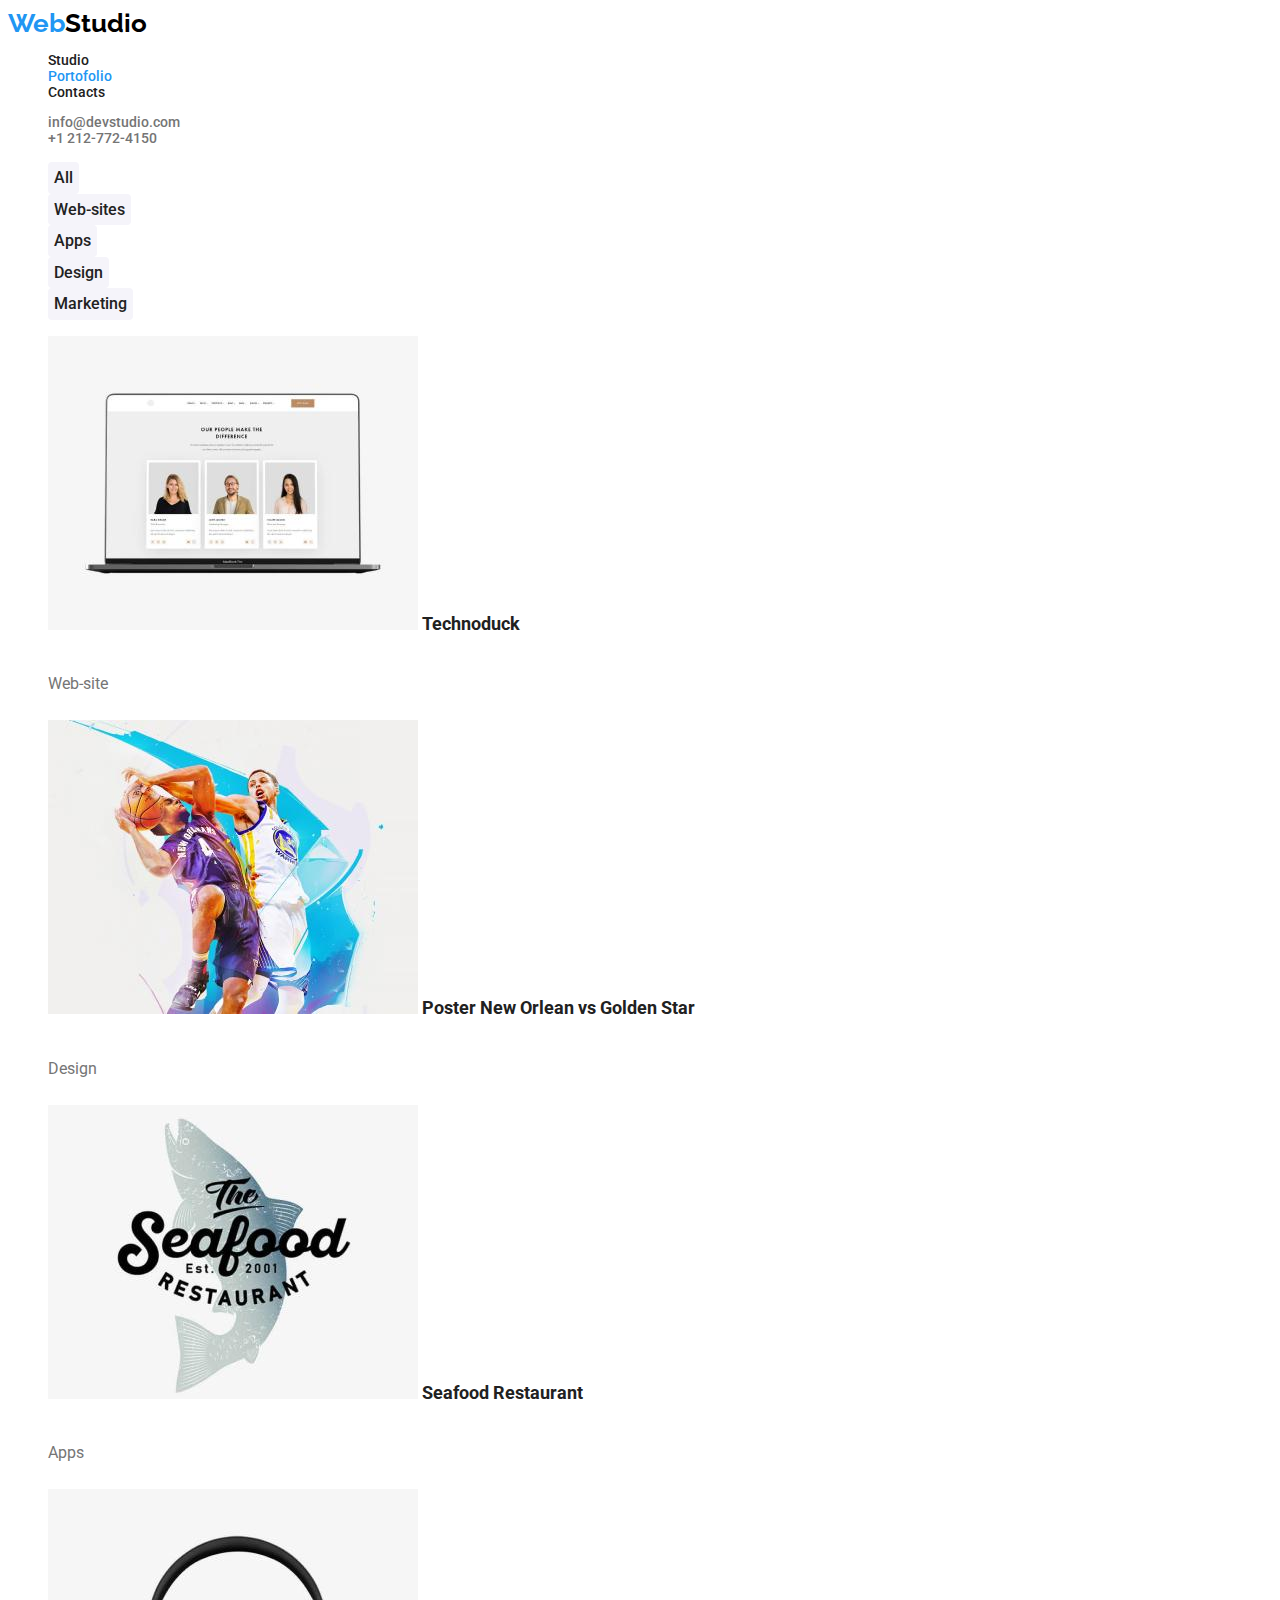
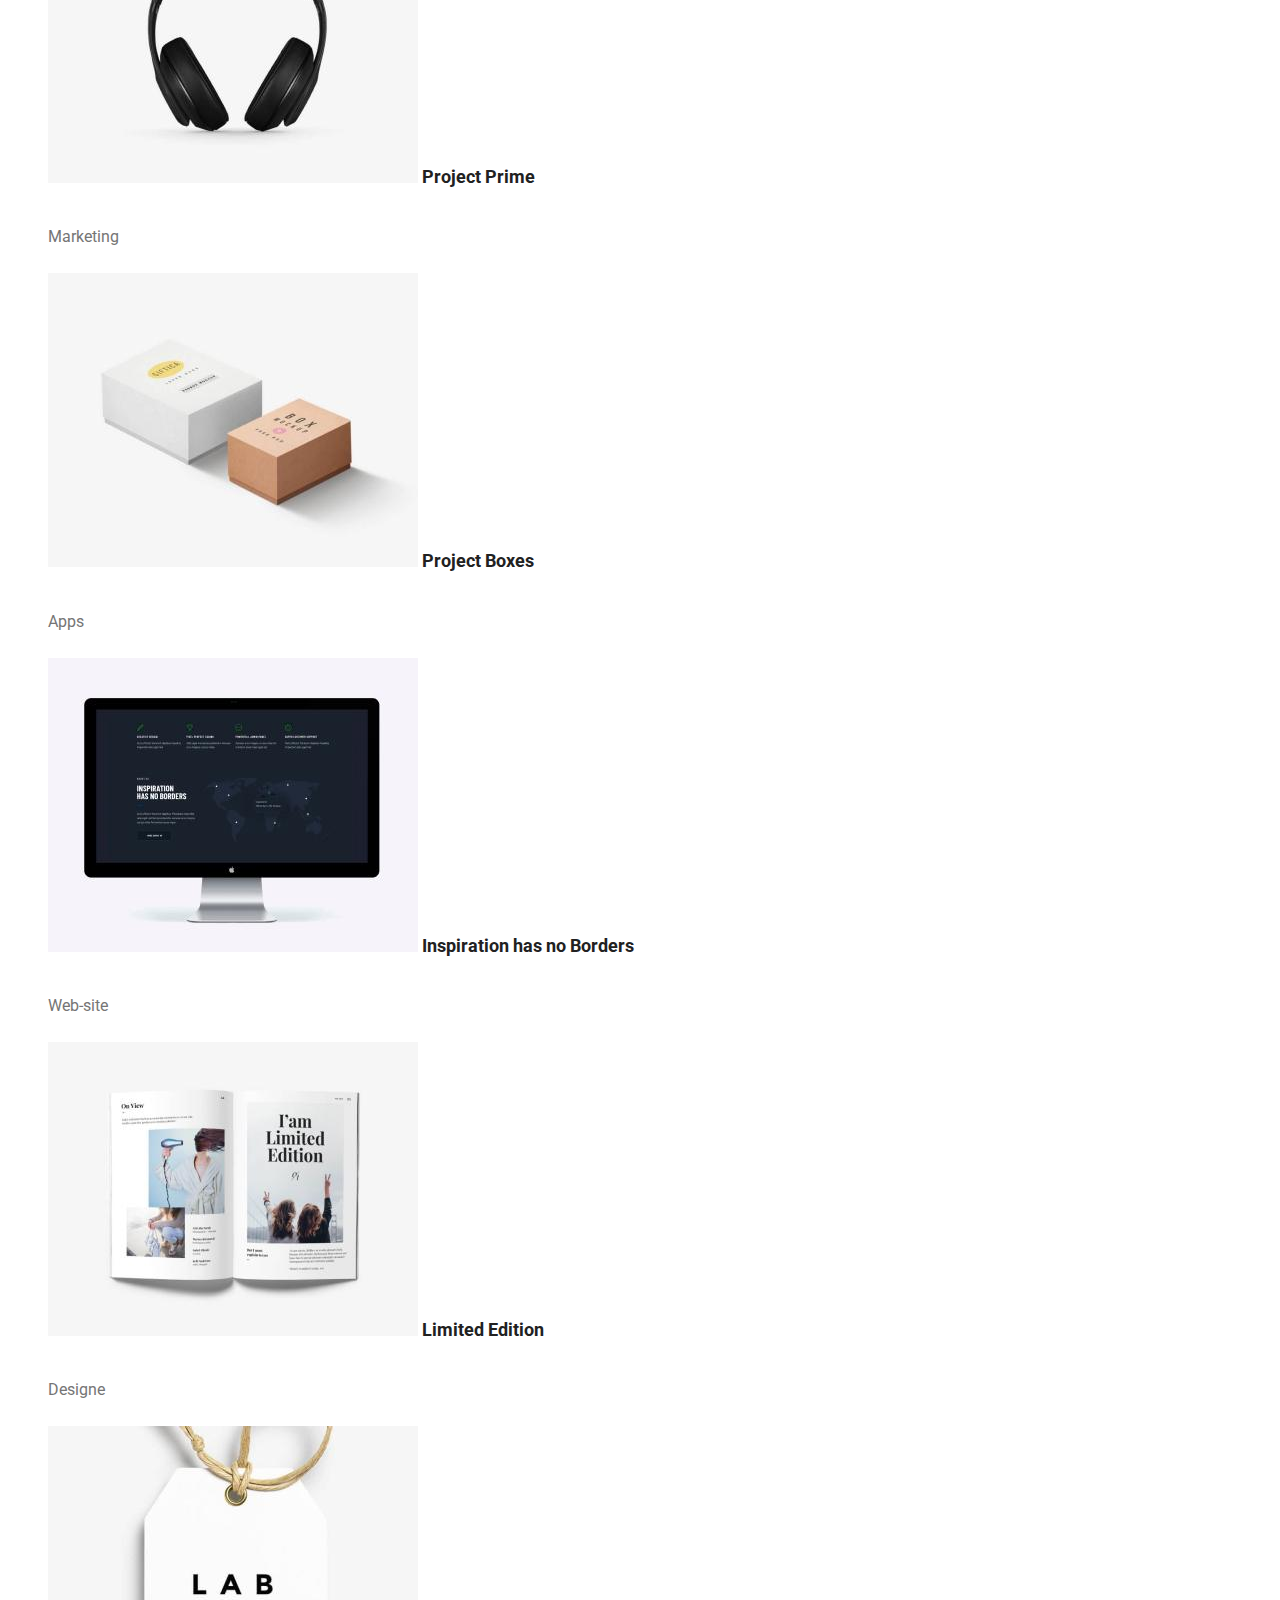
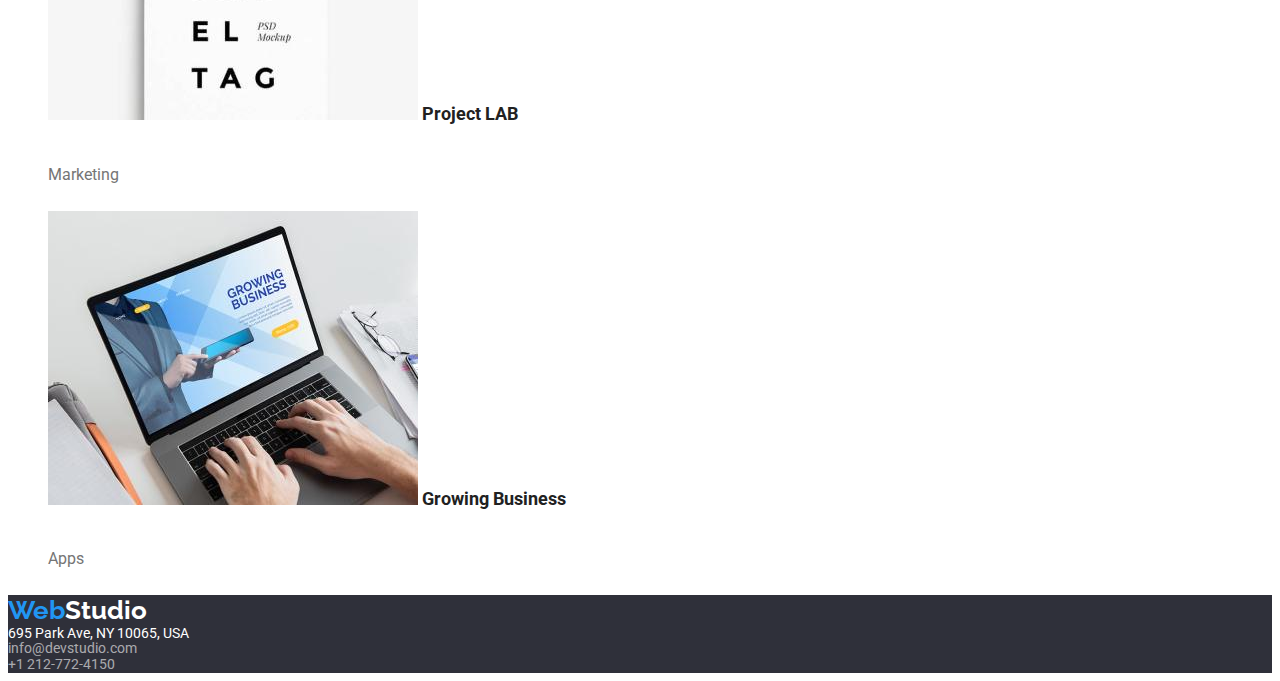
==== commit 5fc63298: "add current" ====
--- a/portofolio.html
+++ b/portofolio.html
@@ -15,9 +15,9 @@
         <a class="logo-style" href="#"><span class="web-style">Web</span><span>Studio</span></a> 
           <nav>
             <ul class="link-header-style">
-              <li> <a class="link" href="studio.html" target="_blank">Studio</a> </li>
-              <li> <a class="link current" href="portofolio.html" target="_blank">Portfolio</a></li>
-              <li> <a class="link" href="#" target="_blank">Contacts</a></li>
+              <li> <a class="link" href="index.html" target="_parent">Studio</a> </li>
+              <li> <a class="link current" href="portofolio.html" target="_parent">Portofolio</a></li>
+              <li> <a class="link" href="#" target="_parent">Contacts</a></li>
              </ul>
           </nav>
   
--- a/css/style.css
+++ b/css/style.css
@@ -10,68 +10,217 @@
        --footer-background:#2F303A;
 }
 
-.body-style {font-family:var(--main-text-style); font-style: normal; color:var(--main-text-color);}
-
-.header-style,.about-us-style, .main-style   {background-color:var(--white-color);}
-.title-section-style, .footer-style {background-color:var(--footer-background);}
-.our-team-style {background-color:var(--button-background-color);}
-
-.logo-style { color:var(--header-logo-studio-color); font-family: "Raleway";
-    font-size: 26px;font-weight: 700;text-decoration: none;line-height: normal;}
-.web-style {color:var(--main-activ-text-color);}
-.footer-studio-style{color:var(--white-color);}
-
-
-
-.link-header-style, .link {text-decoration:none; font-size: 14px;
-    font-weight: 500; list-style:none; line-height: normal; }
-.link-header-style, .link:visited {color:var(--main-text-color)}
-.link-header-style .link:hover,.link-header-style .link:focus  {color:var(--main-activ-text-color);}
-.current{color:var(--main-activ-text-color)}
-
-
-
-
-
-.header-contacts, .contact {color:var(--p-and-header-contact-color); list-style: none; text-decoration: none;font-size: 14px;
-    font-style: normal; font-weight: 500;}
-.header-contacts, .contact:hover {color:var(--main-activ-text-color);}
-
-
-.h1-title {color:var(--white-color);text-align: center;font-size: 44px;
-    font-weight: 900; letter-spacing: 2.64px;text-transform: uppercase; text-align: center; line-height:4.28;}
-
-.main-button {background-color:var(--main-activ-text-color); color:var(--white-color); cursor: pointer; text-align: center; border: none; width: 200px;
-height: 50px; line-height:2.14; flex-shrink: 0; font-size: 16px;font-style: normal;font-weight: 700; font-family: inherit; border-radius: 4px;}
-.main-button:hover{ background-color:var(--main-button-activ-color); color:var(--white-color);}
-.portofolio-buttons{list-style: none;}
-.buttons-style {background-color:var(--button-background-color); color:var(--main-text-color); cursor: pointer; border: none; font-size: 16px;
-    font-style: normal;line-height:1.85; font-weight: 500; font-family: inherit; border-radius: 4px; }
-.buttons-style:hover{background-color:var(--main-activ-text-color); ;box-shadow: 0px 2px 2px 0px rgba(0, 0, 0, 0.12), 0px 1px 2px 0px rgba(0, 0, 0, 0.08), 0px 3px 1px 0px rgba(0, 0, 0, 0.10); }
-
-.features-style { list-style: none;}
-h3 { width: 270px; color: var(--main-text-color); font-size: 14px; font-weight: 700;
-    line-height: normal;letter-spacing: 0.42px;text-transform: uppercase; }
-h2{color:var(--main-text-color);text-align: center;font-size: 36px; line-height: normal;
-    font-weight: 700;}
-.features-style p{color:var(--p-and-header-contact-color);line-height:1.85; font-size: 14px;}
-
-.img-style {list-style: none;}
-
-.staf-style{list-style: none;}
-.staf-style span{color:var(--main-text-color);text-align: center;font-size: 16px;
-    font-weight: 500;line-height: normal;}
-.staf-style p{color:var(--p-and-header-contact-color);text-align: center;font-size: 16px;line-height: normal;}
-
-.street-style{color:var(--white-color); font-style: normal; font-size: 14px; font-family: inherit;font-weight: 400;}
-.footer-contact{color:var(--footer-contact-color);font-family:inherit;font-size: 14px;
-    font-style: normal;font-weight: 400; text-decoration: none;line-height:1.14;}
-.footer-contact:hover{color:var(--main-activ-text-color);}
-
-
-.our-portofolio-style {list-style: none;}
-.our-portofolio-style span {color:var(--main-text-color);font-size: 18px;font-style: normal;
-    font-weight: 700;line-height:2.57;}
-.our-portofolio-style p{color:var(--p-and-header-contact-color);font-size: 16px;font-style: normal;
-    font-weight: 400; line-height:2.57;}
-
+.body-style{
+    font-family:var(--main-text-style); 
+    font-style: normal; 
+    color:var(--main-text-color);
+}
+
+.header-style,.about-us-style, .main-style{
+    background-color:var(--white-color);
+}
+
+.title-section-style, .footer-style {
+    background-color:var(--footer-background);
+}
+
+.our-team-style {background-color:var(--button-background-color);
+}
+
+.logo-style { 
+    color:var(--header-logo-studio-color); 
+    font-family: "Raleway";
+    font-size: 26px;
+    font-weight: 700;
+    text-decoration: none;
+    line-height: normal;
+}
+
+.web-style {
+    color:var(--main-activ-text-color);
+}
+
+.footer-studio-style{
+    color:var(--white-color);
+}
+
+
+.link-header-style, .link{
+    text-decoration:none; 
+    font-size: 14px;
+    font-weight: 500; 
+    list-style:none; 
+    line-height: normal;
+    color: var(--main-text-color);
+    
+}
+
+.link:hover, .link:focus {
+    color:var(--main-activ-text-color);
+}
+
+.current{
+    color:var(--main-activ-text-color);
+}
+
+
+.header-contacts, .contact {
+    color:var(--p-and-header-contact-color); 
+    list-style: none; 
+    text-decoration: none;
+    font-size: 14px;
+    font-style: normal;
+    font-weight: 500;
+}
+
+.contact:hover, .contact:focus{
+    color:var(--main-activ-text-color);
+}
+
+
+.h1-title{
+    color:var(--white-color);
+    text-align: center;
+    font-size: 44px;
+    font-weight: 900; 
+    letter-spacing: 2.64px;
+    text-transform: uppercase;  
+    line-height:60px;
+}
+
+.main-button{
+    background-color:var(--main-activ-text-color); 
+    color:var(--white-color); 
+    cursor: pointer;
+    text-align: center; 
+    border: none;  
+    line-height:2.14; 
+    flex-shrink: 0; 
+    font-size: 16px;
+    font-style: normal;
+    font-weight: 700; 
+    font-family: inherit; 
+    border-radius: 4px;
+}
+
+.main-button:hover{ 
+    background-color:var(--main-button-activ-color); 
+    color:var(--white-color);
+}
+
+.portofolio-buttons{
+    list-style: none;
+}
+
+.buttons-style{
+    background-color:var(--button-background-color); 
+    color:var(--main-text-color); 
+    cursor: pointer; 
+    border: none; 
+    font-size: 16px;
+    font-style: normal;
+    line-height:1.85; 
+    font-weight: 500; 
+    font-family: inherit; 
+    border-radius: 4px; 
+}
+
+.buttons-style:hover, .buttons-style:focus{
+    background-color:var(--main-activ-text-color); 
+    color: var(--white-color);
+    box-shadow: 0px 2px 2px 0px rgba(0, 0, 0, 0.12), 0px 1px 2px 0px rgba(0, 0, 0, 0.08), 0px 3px 1px 0px rgba(0, 0, 0, 0.10); }
+
+.features-style { 
+    list-style: none;
+}
+
+h3 {
+     width: 270px; 
+     color: var(--main-text-color); 
+     font-size: 14px; 
+     font-weight: 700;
+    line-height: normal;
+    letter-spacing: 0.42px;
+    text-transform: uppercase; 
+}
+
+h2{
+    color:var(--main-text-color);
+    text-align: center;
+    font-size: 36px; 
+    line-height: normal;
+    font-weight: 700;
+}
+
+.features-style p{
+    color:var(--p-and-header-contact-color);
+    line-height:1.85; 
+    font-size: 14px;
+}
+
+.img-style{
+    list-style: none;
+}
+
+.staf-style{
+    list-style: none;
+}
+
+.staf-style span{
+    color:var(--main-text-color);
+    text-align: center;
+    font-size: 16px;
+    font-weight: 500;
+    line-height: normal;
+}
+
+.staf-style p{
+    color:var(--p-and-header-contact-color);
+    text-align: center;
+    font-size: 16px;
+    font-weight: 400;
+    line-height: normal;
+}
+
+.street-style{
+    color:var(--white-color); 
+    font-style: normal; 
+    font-size: 14px; 
+    font-family: inherit;
+    font-weight: 400;
+}
+
+.footer-contact{
+    color:var(--footer-contact-color);
+    font-family:inherit;
+    font-size: 14px;
+    font-style: normal;
+    font-weight: 400; 
+    text-decoration: none;
+    line-height:1.14;
+}
+
+.footer-contact:hover{
+    color:var(--main-activ-text-color);
+}
+
+
+.our-portofolio-style{
+    list-style: none;
+}
+
+.our-portofolio-style span{
+    color:var(--main-text-color);
+    font-size: 18px;
+    font-style: normal;
+    font-weight: 700;
+    line-height:2.57;
+}
+.our-portofolio-style p{
+    color:var(--p-and-header-contact-color);
+    font-size: 16px;
+    font-style: normal;
+    font-weight: 400; 
+    line-height:2.57;
+}
+
